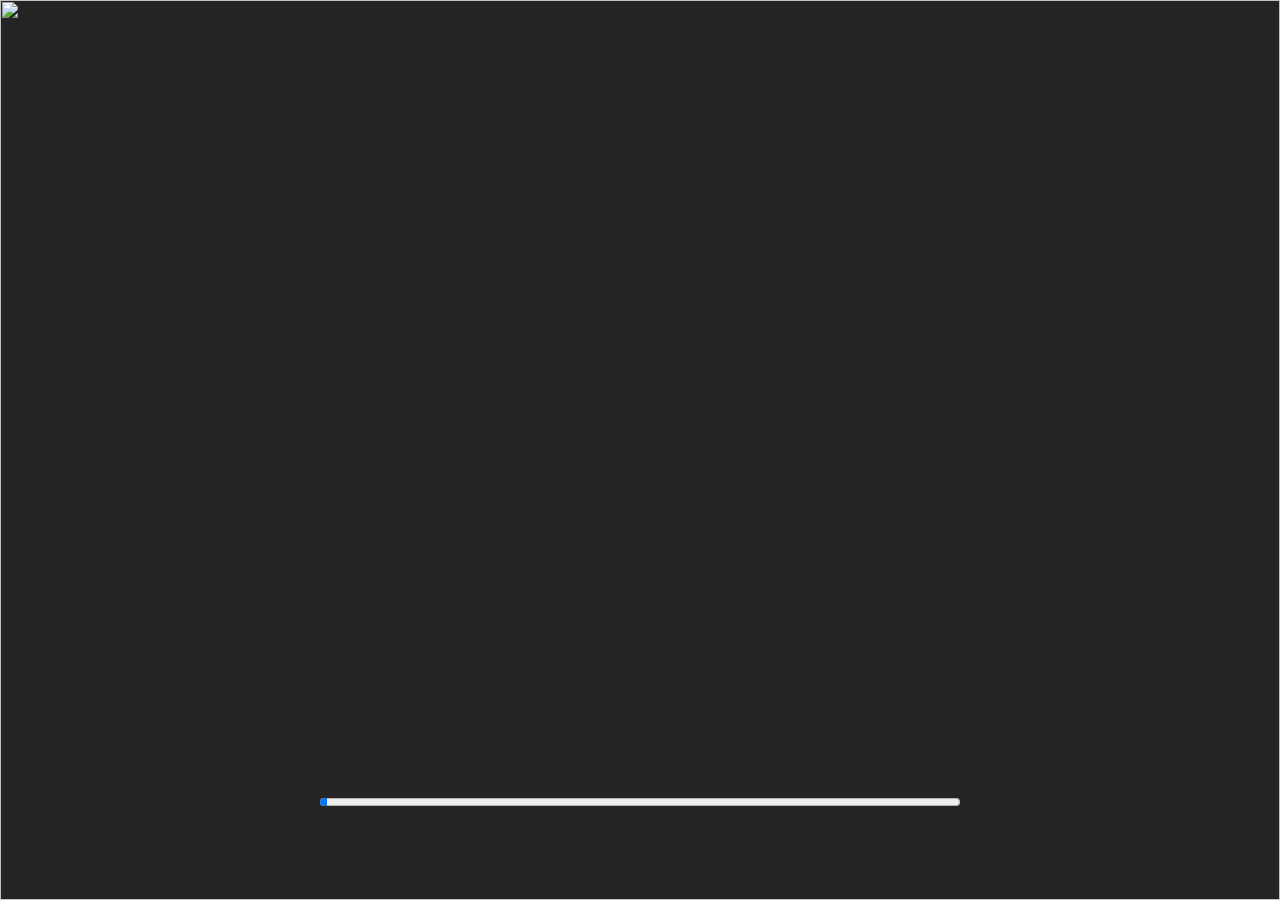
==== index.html @ 5de13d66 "пвп вав" ====
<!DOCTYPE html>
<html lang="en">
	<head>
		<meta charset="utf-8">
		<meta name="viewport" content="width=device-width, user-scalable=no, initial-scale=1.0">
		<title>Protoitpe</title>
		<style>
html, body, #canvas {
	margin: 0;
	padding: 0;
	border: 0;
}

body {
	color: white;
	background-color: black;
	overflow: hidden;
	touch-action: none;
}

#canvas {
	display: block;
}

#canvas:focus {
	outline: none;
}

#status, #status-splash, #status-progress {
	position: absolute;
	left: 0;
	right: 0;
}

#status, #status-splash {
	top: 0;
	bottom: 0;
}

#status {
	background-color: #242424;
	display: flex;
	flex-direction: column;
	justify-content: center;
	align-items: center;
	visibility: hidden;
}

#status-splash {
	max-height: 100%;
	max-width: 100%;
	margin: auto;
}

#status-splash.show-image--false {
	display: none;
}

#status-splash.fullsize--true {
	height: 100%;
	width: 100%;
	object-fit: contain;
}

#status-splash.use-filter--false {
	image-rendering: pixelated;
}

#status-progress, #status-notice {
	display: none;
}

#status-progress {
	bottom: 10%;
	width: 50%;
	margin: 0 auto;
}

#status-notice {
	background-color: #5b3943;
	border-radius: 0.5rem;
	border: 1px solid #9b3943;
	color: #e0e0e0;
	font-family: 'Noto Sans', 'Droid Sans', Arial, sans-serif;
	line-height: 1.3;
	margin: 0 2rem;
	overflow: hidden;
	padding: 1rem;
	text-align: center;
	z-index: 1;
}
		</style>
		<link id="-gd-engine-icon" rel="icon" type="image/png" href="index.icon.png" />
<link rel="apple-touch-icon" href="index.apple-touch-icon.png"/>

	</head>
	<body>
		<canvas id="canvas">
			Your browser does not support the canvas tag.
		</canvas>

		<noscript>
			Your browser does not support JavaScript.
		</noscript>

		<div id="status">
			<img id="status-splash" class="show-image--true fullsize--true use-filter--true" src="index.png" alt="">
			<progress id="status-progress"></progress>
			<div id="status-notice"></div>
		</div>

		<script src="index.js"></script>
		<script>
const GODOT_CONFIG = {"args":[],"canvasResizePolicy":2,"emscriptenPoolSize":8,"ensureCrossOriginIsolationHeaders":false,"executable":"index","experimentalVK":false,"fileSizes":{"index.pck":442244,"index.wasm":37896978},"focusCanvas":true,"gdextensionLibs":[],"godotPoolSize":4};
const GODOT_THREADS_ENABLED = false;
const engine = new Engine(GODOT_CONFIG);

(function () {
	const statusOverlay = document.getElementById('status');
	const statusProgress = document.getElementById('status-progress');
	const statusNotice = document.getElementById('status-notice');

	let initializing = true;
	let statusMode = '';

	function setStatusMode(mode) {
		if (statusMode === mode || !initializing) {
			return;
		}
		if (mode === 'hidden') {
			statusOverlay.remove();
			initializing = false;
			return;
		}
		statusOverlay.style.visibility = 'visible';
		statusProgress.style.display = mode === 'progress' ? 'block' : 'none';
		statusNotice.style.display = mode === 'notice' ? 'block' : 'none';
		statusMode = mode;
	}

	function setStatusNotice(text) {
		while (statusNotice.lastChild) {
			statusNotice.removeChild(statusNotice.lastChild);
		}
		const lines = text.split('\n');
		lines.forEach((line) => {
			statusNotice.appendChild(document.createTextNode(line));
			statusNotice.appendChild(document.createElement('br'));
		});
	}

	function displayFailureNotice(err) {
		console.error(err);
		if (err instanceof Error) {
			setStatusNotice(err.message);
		} else if (typeof err === 'string') {
			setStatusNotice(err);
		} else {
			setStatusNotice('An unknown error occurred.');
		}
		setStatusMode('notice');
		initializing = false;
	}

	const missing = Engine.getMissingFeatures({
		threads: GODOT_THREADS_ENABLED,
	});

	if (missing.length !== 0) {
		if (GODOT_CONFIG['serviceWorker'] && GODOT_CONFIG['ensureCrossOriginIsolationHeaders'] && 'serviceWorker' in navigator) {
			let serviceWorkerRegistrationPromise;
			try {
				serviceWorkerRegistrationPromise = navigator.serviceWorker.getRegistration();
			} catch (err) {
				serviceWorkerRegistrationPromise = Promise.reject(new Error('Service worker registration failed.'));
			}
			// There's a chance that installing the service worker would fix the issue
			Promise.race([
				serviceWorkerRegistrationPromise.then((registration) => {
					if (registration != null) {
						return Promise.reject(new Error('Service worker already exists.'));
					}
					return registration;
				}).then(() => engine.installServiceWorker()),
				// For some reason, `getRegistration()` can stall
				new Promise((resolve) => {
					setTimeout(() => resolve(), 2000);
				}),
			]).then(() => {
				// Reload if there was no error.
				window.location.reload();
			}).catch((err) => {
				console.error('Error while registering service worker:', err);
			});
		} else {
			// Display the message as usual
			const missingMsg = 'Error\nThe following features required to run Godot projects on the Web are missing:\n';
			displayFailureNotice(missingMsg + missing.join('\n'));
		}
	} else {
		setStatusMode('progress');
		engine.startGame({
			'onProgress': function (current, total) {
				if (current > 0 && total > 0) {
					statusProgress.value = current;
					statusProgress.max = total;
				} else {
					statusProgress.removeAttribute('value');
					statusProgress.removeAttribute('max');
				}
			},
		}).then(() => {
			setStatusMode('hidden');
		}, displayFailureNotice);
	}
}());
		</script>
	</body>
</html>
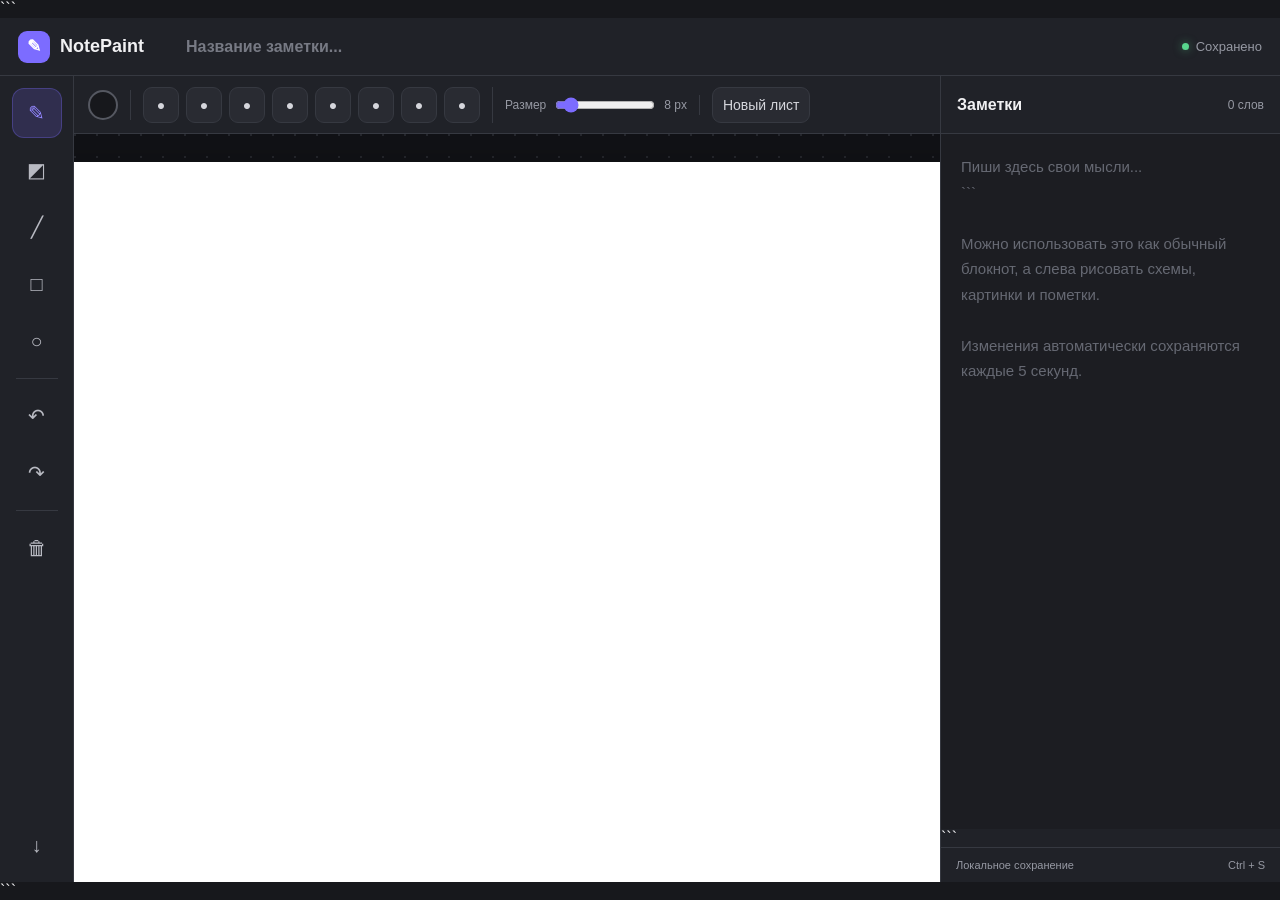
==== commit 6ffa2d5a: "Host?" ====
--- a/index.html
+++ b/index.html
@@ -1,220 +1,2548 @@
 <!DOCTYPE html>
-<html lang="en">
-	<head>
-		<meta charset="utf-8">
-		<meta name="viewport" content="width=device-width, user-scalable=no, initial-scale=1.0">
-		<title>Protoitpe</title>
-		<style>
-html, body, #canvas {
-	margin: 0;
-	padding: 0;
-	border: 0;
+
+<html lang="ru">
+<head>
+<meta charset="UTF-8">
+<meta name="viewport" content="width=device-width, initial-scale=1.0">
+
+<title>NotePaint</title>
+
+<style>
+
+* {
+    box-sizing: border-box;
+}
+
+:root {
+    --bg: #17181c;
+    --panel: #202228;
+    --panel2: #292b32;
+    --border: #363941;
+
+    --text: #f1f1f3;
+    --muted: #9699a3;
+
+    --accent: #7c6cff;
+    --accent2: #9387ff;
 }
 
 body {
-	color: white;
-	background-color: black;
-	overflow: hidden;
-	touch-action: none;
-}
-
-#canvas {
-	display: block;
-}
-
-#canvas:focus {
-	outline: none;
-}
-
-#status, #status-splash, #status-progress {
-	position: absolute;
-	left: 0;
-	right: 0;
-}
-
-#status, #status-splash {
-	top: 0;
-	bottom: 0;
-}
-
-#status {
-	background-color: #242424;
-	display: flex;
-	flex-direction: column;
-	justify-content: center;
-	align-items: center;
-	visibility: hidden;
-}
-
-#status-splash {
-	max-height: 100%;
-	max-width: 100%;
-	margin: auto;
-}
-
-#status-splash.show-image--false {
-	display: none;
-}
-
-#status-splash.fullsize--true {
-	height: 100%;
-	width: 100%;
-	object-fit: contain;
-}
-
-#status-splash.use-filter--false {
-	image-rendering: pixelated;
-}
-
-#status-progress, #status-notice {
-	display: none;
-}
-
-#status-progress {
-	bottom: 10%;
-	width: 50%;
-	margin: 0 auto;
-}
-
-#status-notice {
-	background-color: #5b3943;
-	border-radius: 0.5rem;
-	border: 1px solid #9b3943;
-	color: #e0e0e0;
-	font-family: 'Noto Sans', 'Droid Sans', Arial, sans-serif;
-	line-height: 1.3;
-	margin: 0 2rem;
-	overflow: hidden;
-	padding: 1rem;
-	text-align: center;
-	z-index: 1;
-}
-		</style>
-		<link id="-gd-engine-icon" rel="icon" type="image/png" href="index.icon.png" />
-<link rel="apple-touch-icon" href="index.apple-touch-icon.png"/>
-
-	</head>
-	<body>
-		<canvas id="canvas">
-			Your browser does not support the canvas tag.
-		</canvas>
-
-		<noscript>
-			Your browser does not support JavaScript.
-		</noscript>
-
-		<div id="status">
-			<img id="status-splash" class="show-image--true fullsize--true use-filter--true" src="index.png" alt="">
-			<progress id="status-progress"></progress>
-			<div id="status-notice"></div>
-		</div>
-
-		<script src="index.js"></script>
-		<script>
-const GODOT_CONFIG = {"args":[],"canvasResizePolicy":2,"emscriptenPoolSize":8,"ensureCrossOriginIsolationHeaders":false,"executable":"index","experimentalVK":false,"fileSizes":{"index.pck":442244,"index.wasm":37896978},"focusCanvas":true,"gdextensionLibs":[],"godotPoolSize":4};
-const GODOT_THREADS_ENABLED = false;
-const engine = new Engine(GODOT_CONFIG);
-
-(function () {
-	const statusOverlay = document.getElementById('status');
-	const statusProgress = document.getElementById('status-progress');
-	const statusNotice = document.getElementById('status-notice');
-
-	let initializing = true;
-	let statusMode = '';
-
-	function setStatusMode(mode) {
-		if (statusMode === mode || !initializing) {
-			return;
-		}
-		if (mode === 'hidden') {
-			statusOverlay.remove();
-			initializing = false;
-			return;
-		}
-		statusOverlay.style.visibility = 'visible';
-		statusProgress.style.display = mode === 'progress' ? 'block' : 'none';
-		statusNotice.style.display = mode === 'notice' ? 'block' : 'none';
-		statusMode = mode;
-	}
-
-	function setStatusNotice(text) {
-		while (statusNotice.lastChild) {
-			statusNotice.removeChild(statusNotice.lastChild);
-		}
-		const lines = text.split('\n');
-		lines.forEach((line) => {
-			statusNotice.appendChild(document.createTextNode(line));
-			statusNotice.appendChild(document.createElement('br'));
-		});
-	}
-
-	function displayFailureNotice(err) {
-		console.error(err);
-		if (err instanceof Error) {
-			setStatusNotice(err.message);
-		} else if (typeof err === 'string') {
-			setStatusNotice(err);
-		} else {
-			setStatusNotice('An unknown error occurred.');
-		}
-		setStatusMode('notice');
-		initializing = false;
-	}
-
-	const missing = Engine.getMissingFeatures({
-		threads: GODOT_THREADS_ENABLED,
-	});
-
-	if (missing.length !== 0) {
-		if (GODOT_CONFIG['serviceWorker'] && GODOT_CONFIG['ensureCrossOriginIsolationHeaders'] && 'serviceWorker' in navigator) {
-			let serviceWorkerRegistrationPromise;
-			try {
-				serviceWorkerRegistrationPromise = navigator.serviceWorker.getRegistration();
-			} catch (err) {
-				serviceWorkerRegistrationPromise = Promise.reject(new Error('Service worker registration failed.'));
-			}
-			// There's a chance that installing the service worker would fix the issue
-			Promise.race([
-				serviceWorkerRegistrationPromise.then((registration) => {
-					if (registration != null) {
-						return Promise.reject(new Error('Service worker already exists.'));
-					}
-					return registration;
-				}).then(() => engine.installServiceWorker()),
-				// For some reason, `getRegistration()` can stall
-				new Promise((resolve) => {
-					setTimeout(() => resolve(), 2000);
-				}),
-			]).then(() => {
-				// Reload if there was no error.
-				window.location.reload();
-			}).catch((err) => {
-				console.error('Error while registering service worker:', err);
-			});
-		} else {
-			// Display the message as usual
-			const missingMsg = 'Error\nThe following features required to run Godot projects on the Web are missing:\n';
-			displayFailureNotice(missingMsg + missing.join('\n'));
-		}
-	} else {
-		setStatusMode('progress');
-		engine.startGame({
-			'onProgress': function (current, total) {
-				if (current > 0 && total > 0) {
-					statusProgress.value = current;
-					statusProgress.max = total;
-				} else {
-					statusProgress.removeAttribute('value');
-					statusProgress.removeAttribute('max');
-				}
-			},
-		}).then(() => {
-			setStatusMode('hidden');
-		}, displayFailureNotice);
-	}
-}());
-		</script>
-	</body>
+    margin: 0;
+    height: 100vh;
+    overflow: hidden;
+
+    font-family:
+        Inter,
+        Arial,
+        sans-serif;
+
+    background: var(--bg);
+    color: var(--text);
+}
+
+button,
+input,
+textarea {
+    font-family: inherit;
+}
+
+.app {
+    height: 100vh;
+
+    display: flex;
+    flex-direction: column;
+}
+
+
+/* =========================================================
+   HEADER
+========================================================= */
+
+.header {
+    height: 58px;
+
+    display: flex;
+    align-items: center;
+
+    padding: 0 18px;
+    gap: 16px;
+
+    background: var(--panel);
+
+    border-bottom:
+        1px solid var(--border);
+
+    flex-shrink: 0;
+}
+
+.logo {
+    display: flex;
+    align-items: center;
+
+    gap: 10px;
+
+    font-size: 18px;
+    font-weight: 700;
+
+    min-width: 150px;
+}
+
+.logo-icon {
+    width: 32px;
+    height: 32px;
+
+    display: grid;
+    place-items: center;
+
+    border-radius: 9px;
+
+    background: var(--accent);
+
+    color: white;
+
+    font-size: 17px;
+}
+
+.title-input {
+    flex: 1;
+
+    max-width: 500px;
+
+    background: transparent;
+
+    border: none;
+    outline: none;
+
+    color: var(--text);
+
+    font-size: 16px;
+    font-weight: 600;
+}
+
+.title-input::placeholder {
+    color: #777a84;
+}
+
+.save-status {
+    margin-left: auto;
+
+    color: var(--muted);
+
+    font-size: 13px;
+
+    display: flex;
+    align-items: center;
+
+    gap: 7px;
+
+    white-space: nowrap;
+}
+
+.status-dot {
+    width: 7px;
+    height: 7px;
+
+    border-radius: 50%;
+
+    background: #58d68d;
+
+    box-shadow:
+        0 0 8px rgba(88,214,141,.5);
+}
+
+
+/* =========================================================
+   MAIN
+========================================================= */
+
+.main {
+    flex: 1;
+
+    display: flex;
+
+    min-height: 0;
+}
+
+
+/* =========================================================
+   LEFT TOOLBAR
+========================================================= */
+
+.toolbar {
+    width: 74px;
+
+    background: var(--panel);
+
+    border-right:
+        1px solid var(--border);
+
+    display: flex;
+    flex-direction: column;
+    align-items: center;
+
+    padding: 12px 9px;
+
+    gap: 7px;
+
+    flex-shrink: 0;
+}
+
+.tool {
+    width: 50px;
+    height: 50px;
+
+    border:
+        1px solid transparent;
+
+    background: transparent;
+
+    color: #b8bac2;
+
+    border-radius: 12px;
+
+    cursor: pointer;
+
+    font-size: 20px;
+
+    transition: .15s;
+
+    display: flex;
+    align-items: center;
+    justify-content: center;
+}
+
+.tool:hover {
+    background: var(--panel2);
+
+    color: white;
+}
+
+.tool.active {
+    background:
+        rgba(124,108,255,.18);
+
+    color: var(--accent2);
+
+    border-color:
+        rgba(124,108,255,.3);
+}
+
+.separator {
+    width: 42px;
+    height: 1px;
+
+    background: var(--border);
+
+    margin: 5px 0;
+}
+
+.tool-bottom {
+    margin-top: auto;
+}
+
+
+/* =========================================================
+   WORKSPACE
+========================================================= */
+
+.workspace {
+    flex: 1;
+
+    min-width: 0;
+
+    display: flex;
+    flex-direction: column;
+
+    background: #111216;
+}
+
+.paint-toolbar {
+    height: 58px;
+
+    background: var(--panel);
+
+    border-bottom:
+        1px solid var(--border);
+
+    display: flex;
+    align-items: center;
+
+    padding: 0 14px;
+
+    gap: 12px;
+
+    flex-shrink: 0;
+}
+
+.group {
+    display: flex;
+    align-items: center;
+
+    gap: 7px;
+
+    padding-right: 12px;
+
+    border-right:
+        1px solid var(--border);
+}
+
+.group:last-child {
+    border: none;
+}
+
+.mini-btn {
+    height: 36px;
+
+    min-width: 36px;
+
+    padding: 0 10px;
+
+    border:
+        1px solid var(--border);
+
+    border-radius: 9px;
+
+    background: var(--panel2);
+
+    color: #d5d6dc;
+
+    cursor: pointer;
+
+    font-size: 14px;
+}
+
+.mini-btn:hover {
+    background: #333640;
+}
+
+.color {
+    width: 30px;
+    height: 30px;
+
+    border-radius: 50%;
+
+    border:
+        2px solid #555861;
+
+    cursor: pointer;
+
+    overflow: hidden;
+}
+
+.color input {
+    opacity: 0;
+
+    width: 100%;
+    height: 100%;
+
+    cursor: pointer;
+}
+
+.size-label {
+    color: var(--muted);
+
+    font-size: 12px;
+
+    white-space: nowrap;
+}
+
+#size {
+    width: 100px;
+
+    accent-color:
+        var(--accent);
+}
+
+.canvas-area {
+    flex: 1;
+
+    min-height: 0;
+
+    position: relative;
+
+    overflow: auto;
+
+    padding: 28px;
+
+    display: flex;
+
+    justify-content: center;
+
+    align-items: flex-start;
+
+    background:
+        radial-gradient(
+            circle at 1px 1px,
+            #25272d 1px,
+            transparent 1px
+        );
+
+    background-size: 22px 22px;
+}
+
+.canvas-wrapper {
+    position: relative;
+
+    background: white;
+
+    box-shadow:
+        0 12px 45px rgba(0,0,0,.35);
+
+    border-radius: 3px;
+
+    overflow: hidden;
+
+    flex-shrink: 0;
+}
+
+canvas {
+    display: block;
+
+    background: white;
+
+    cursor: crosshair;
+}
+
+
+/* =========================================================
+   NOTES
+========================================================= */
+
+.notes {
+    width: 340px;
+
+    background: var(--panel);
+
+    border-left:
+        1px solid var(--border);
+
+    display: flex;
+
+    flex-direction: column;
+
+    flex-shrink: 0;
+}
+
+.notes-header {
+    height: 58px;
+
+    display: flex;
+    align-items: center;
+
+    padding: 0 16px;
+
+    border-bottom:
+        1px solid var(--border);
+
+    font-weight: 700;
+}
+
+.notes-header span {
+    color: var(--muted);
+
+    font-size: 12px;
+
+    margin-left: auto;
+
+    font-weight: 400;
+}
+
+textarea {
+    flex: 1;
+
+    width: 100%;
+
+    resize: none;
+
+    border: none;
+
+    outline: none;
+
+    background: #1c1d22;
+
+    color: #e8e8eb;
+
+    padding: 20px;
+
+    font-size: 15px;
+
+    line-height: 1.7;
+}
+
+textarea::placeholder {
+    color: #666973;
+}
+
+.notes-footer {
+    padding: 11px 15px;
+
+    border-top:
+        1px solid var(--border);
+
+    color: var(--muted);
+
+    font-size: 11px;
+
+    display: flex;
+
+    justify-content: space-between;
+}
+
+
+/* =========================================================
+   MODAL
+========================================================= */
+
+.modal {
+    position: fixed;
+
+    inset: 0;
+
+    background:
+        rgba(0,0,0,.65);
+
+    display: none;
+
+    align-items: center;
+    justify-content: center;
+
+    z-index: 10000;
+}
+
+.modal.show {
+    display: flex;
+}
+
+.modal-box {
+    width: 420px;
+
+    background: var(--panel);
+
+    border:
+        1px solid var(--border);
+
+    border-radius: 16px;
+
+    padding: 22px;
+
+    box-shadow:
+        0 20px 70px rgba(0,0,0,.5);
+}
+
+.modal-box h2 {
+    margin: 0 0 15px;
+
+    font-size: 18px;
+}
+
+.modal-box p {
+    color: var(--muted);
+
+    font-size: 13px;
+
+    line-height: 1.5;
+}
+
+.modal-actions {
+    display: flex;
+
+    justify-content: flex-end;
+
+    gap: 8px;
+
+    margin-top: 20px;
+}
+
+
+/* =========================================================
+   PLUGIN CONTAINER
+========================================================= */
+
+#plugin-container {
+    position: fixed;
+
+    inset: 0;
+
+    pointer-events: none;
+
+    z-index: 9000;
+}
+
+#plugin-container > * {
+    pointer-events: auto;
+}
+
+
+@media (max-width: 900px) {
+
+    .notes {
+        width: 280px;
+    }
+
+}
+
+@media (max-width: 700px) {
+
+    .notes {
+        display: none;
+    }
+
+    .logo {
+        min-width: auto;
+    }
+
+    .logo span {
+        display: none;
+    }
+
+}
+
+</style>
+
+</head>
+
+<body>
+
+<div class="app">
+
+```
+<!-- =====================================================
+     HEADER
+====================================================== -->
+
+<header class="header">
+
+    <div class="logo">
+
+        <div class="logo-icon">
+            ✎
+        </div>
+
+        <span>
+            NotePaint
+        </span>
+
+    </div>
+
+
+    <input
+        id="title"
+        class="title-input"
+        placeholder="Название заметки..."
+        autocomplete="off"
+    >
+
+
+    <div class="save-status">
+
+        <div class="status-dot"></div>
+
+        <span id="saveStatus">
+            Сохранено
+        </span>
+
+    </div>
+
+</header>
+
+
+
+<main class="main">
+
+
+    <!-- =================================================
+         LEFT TOOLBAR
+    ================================================== -->
+
+    <aside class="toolbar">
+
+
+        <button
+            class="tool active"
+            data-tool="brush"
+            title="Кисть"
+        >
+            ✎
+        </button>
+
+
+        <button
+            class="tool"
+            data-tool="eraser"
+            title="Ластик"
+        >
+            ◩
+        </button>
+
+
+        <button
+            class="tool"
+            data-tool="line"
+            title="Линия"
+        >
+            ╱
+        </button>
+
+
+        <button
+            class="tool"
+            data-tool="rectangle"
+            title="Прямоугольник"
+        >
+            □
+        </button>
+
+
+        <button
+            class="tool"
+            data-tool="circle"
+            title="Круг"
+        >
+            ○
+        </button>
+
+
+        <div class="separator"></div>
+
+
+        <button
+            class="tool"
+            id="undo"
+            title="Отменить"
+        >
+            ↶
+        </button>
+
+
+        <button
+            class="tool"
+            id="redo"
+            title="Повторить"
+        >
+            ↷
+        </button>
+
+
+        <div class="separator"></div>
+
+
+        <button
+            class="tool"
+            id="clear"
+            title="Очистить холст"
+        >
+            🗑
+        </button>
+
+
+        <div class="tool-bottom">
+
+            <button
+                class="tool"
+                id="download"
+                title="Скачать рисунок"
+            >
+                ↓
+            </button>
+
+        </div>
+
+
+    </aside>
+
+
+
+    <!-- =================================================
+         WORKSPACE
+    ================================================== -->
+
+    <section class="workspace">
+
+
+        <div class="paint-toolbar">
+
+
+            <div class="group">
+
+                <div
+                    class="color"
+                    id="colorPreview"
+                >
+
+                    <input
+                        type="color"
+                        id="color"
+                        value="#17181c"
+                    >
+
+                </div>
+
+            </div>
+
+
+            <div class="group">
+
+
+                <button
+                    class="mini-btn preset"
+                    data-color="#17181c"
+                >
+                    ●
+                </button>
+
+
+                <button
+                    class="mini-btn preset"
+                    data-color="#ffffff"
+                >
+                    ●
+                </button>
+
+
+                <button
+                    class="mini-btn preset"
+                    data-color="#ff3b30"
+                >
+                    ●
+                </button>
+
+
+                <button
+                    class="mini-btn preset"
+                    data-color="#ff9500"
+                >
+                    ●
+                </button>
+
+
+                <button
+                    class="mini-btn preset"
+                    data-color="#ffcc00"
+                >
+                    ●
+                </button>
+
+
+                <button
+                    class="mini-btn preset"
+                    data-color="#34c759"
+                >
+                    ●
+                </button>
+
+
+                <button
+                    class="mini-btn preset"
+                    data-color="#007aff"
+                >
+                    ●
+                </button>
+
+
+                <button
+                    class="mini-btn preset"
+                    data-color="#af52de"
+                >
+                    ●
+                </button>
+
+
+            </div>
+
+
+            <div class="group">
+
+
+                <span class="size-label">
+                    Размер
+                </span>
+
+
+                <input
+                    type="range"
+                    id="size"
+                    min="1"
+                    max="80"
+                    value="8"
+                >
+
+
+                <span
+                    id="sizeValue"
+                    class="size-label"
+                >
+                    8 px
+                </span>
+
+
+            </div>
+
+
+            <div class="group">
+
+                <button
+                    class="mini-btn"
+                    id="newCanvas"
+                >
+                    Новый лист
+                </button>
+
+            </div>
+
+
+        </div>
+
+
+
+        <div class="canvas-area">
+
+            <div class="canvas-wrapper">
+
+                <canvas
+                    id="canvas"
+                    width="1200"
+                    height="750"
+                ></canvas>
+
+            </div>
+
+        </div>
+
+
+    </section>
+
+
+
+    <!-- =================================================
+         NOTES
+    ================================================== -->
+
+    <aside class="notes">
+
+
+        <div class="notes-header">
+
+            Заметки
+
+            <span id="wordCount">
+                0 слов
+            </span>
+
+        </div>
+
+
+        <textarea
+            id="notes"
+            placeholder="Пиши здесь свои мысли...
+```
+
+Можно использовать это как обычный блокнот, а слева рисовать схемы, картинки и пометки.
+
+Изменения автоматически сохраняются каждые 5 секунд."
+></textarea>
+
+```
+        <div class="notes-footer">
+
+            <span>
+                Локальное сохранение
+            </span>
+
+            <span>
+                Ctrl + S
+            </span>
+
+        </div>
+
+
+    </aside>
+
+
+</main>
+```
+
+</div>
+
+<!-- =========================================================
+     CLEAR MODAL
+========================================================== -->
+
+<div
+    class="modal"
+    id="confirmModal"
+>
+
+```
+<div class="modal-box">
+
+    <h2>
+        Очистить холст?
+    </h2>
+
+
+    <p>
+        Все рисунки на текущем холсте будут удалены.
+        Это действие можно отменить через Ctrl + Z.
+    </p>
+
+
+    <div class="modal-actions">
+
+        <button
+            class="mini-btn"
+            id="cancelClear"
+        >
+            Отмена
+        </button>
+
+
+        <button
+            class="mini-btn"
+            id="confirmClear"
+        >
+            Очистить
+        </button>
+
+    </div>
+
+</div>
+```
+
+</div>
+
+<!-- =========================================================
+     PLUGIN CONTAINER
+========================================================== -->
+
+<div id="plugin-container"></div>
+
+<script>
+
+/* ============================================================
+   NOTEPAINT CORE
+============================================================ */
+
+
+const canvas =
+    document.getElementById("canvas");
+
+const ctx =
+    canvas.getContext("2d");
+
+
+const notes =
+    document.getElementById("notes");
+
+const title =
+    document.getElementById("title");
+
+
+const colorInput =
+    document.getElementById("color");
+
+const colorPreview =
+    document.getElementById("colorPreview");
+
+
+const sizeInput =
+    document.getElementById("size");
+
+const sizeValue =
+    document.getElementById("sizeValue");
+
+
+const saveStatus =
+    document.getElementById("saveStatus");
+
+const wordCount =
+    document.getElementById("wordCount");
+
+
+let tool = "brush";
+
+let drawing = false;
+
+let startX = 0;
+let startY = 0;
+
+
+let undoStack = [];
+let redoStack = [];
+
+
+/* ============================================================
+   EVENTS
+============================================================ */
+
+
+const EventBus = {
+
+    events: {},
+
+
+    on(name, callback) {
+
+        if (!this.events[name]) {
+            this.events[name] = [];
+        }
+
+        this.events[name].push(callback);
+
+    },
+
+
+    emit(name, data) {
+
+        if (!this.events[name]) {
+            return;
+        }
+
+        for (const callback of this.events[name]) {
+
+            try {
+                callback(data);
+            }
+            catch (error) {
+                console.error(error);
+            }
+
+        }
+
+    }
+
+};
+
+
+/* ============================================================
+   CANVAS
+============================================================ */
+
+
+function setupCanvas() {
+
+    ctx.globalCompositeOperation =
+        "source-over";
+
+    ctx.fillStyle =
+        "#ffffff";
+
+    ctx.fillRect(
+        0,
+        0,
+        canvas.width,
+        canvas.height
+    );
+
+}
+
+
+setupCanvas();
+
+
+function saveCanvasState() {
+
+    undoStack.push(
+        canvas.toDataURL()
+    );
+
+
+    if (undoStack.length > 40) {
+
+        undoStack.shift();
+
+    }
+
+
+    redoStack = [];
+
+}
+
+
+function restoreState(data) {
+
+    const image =
+        new Image();
+
+
+    image.onload = () => {
+
+        ctx.globalCompositeOperation =
+            "source-over";
+
+        ctx.clearRect(
+            0,
+            0,
+            canvas.width,
+            canvas.height
+        );
+
+        ctx.drawImage(
+            image,
+            0,
+            0
+        );
+
+    };
+
+
+    image.src = data;
+
+}
+
+
+/* ============================================================
+   MOUSE POSITION
+============================================================ */
+
+
+function getMousePosition(event) {
+
+    const rect =
+        canvas.getBoundingClientRect();
+
+
+    return {
+
+        x:
+            (event.clientX - rect.left)
+            *
+            (canvas.width / rect.width),
+
+        y:
+            (event.clientY - rect.top)
+            *
+            (canvas.height / rect.height)
+
+    };
+
+}
+
+
+/* ============================================================
+   DRAWING
+============================================================ */
+
+
+canvas.addEventListener(
+    "mousedown",
+    event => {
+
+        saveCanvasState();
+
+        drawing = true;
+
+
+        const position =
+            getMousePosition(event);
+
+
+        startX =
+            position.x;
+
+        startY =
+            position.y;
+
+
+        ctx.beginPath();
+
+        ctx.moveTo(
+            startX,
+            startY
+        );
+
+
+        if (
+            tool === "brush" ||
+            tool === "eraser"
+        ) {
+
+            drawPoint(
+                position.x,
+                position.y
+            );
+
+        }
+
+    }
+);
+
+
+canvas.addEventListener(
+    "mousemove",
+    event => {
+
+        if (!drawing) {
+            return;
+        }
+
+
+        const position =
+            getMousePosition(event);
+
+
+        if (
+            tool === "brush" ||
+            tool === "eraser"
+        ) {
+
+            drawPoint(
+                position.x,
+                position.y
+            );
+
+        }
+
+    }
+);
+
+
+canvas.addEventListener(
+    "mouseup",
+    event => {
+
+        if (!drawing) {
+            return;
+        }
+
+
+        drawing = false;
+
+
+        const position =
+            getMousePosition(event);
+
+
+        if (tool === "line") {
+
+            drawLine(
+                startX,
+                startY,
+                position.x,
+                position.y
+            );
+
+        }
+
+
+        if (tool === "rectangle") {
+
+            drawRectangle(
+                startX,
+                startY,
+                position.x,
+                position.y
+            );
+
+        }
+
+
+        if (tool === "circle") {
+
+            drawCircle(
+                startX,
+                startY,
+                position.x,
+                position.y
+            );
+
+        }
+
+
+        ctx.closePath();
+
+
+        markChanged();
+
+
+        EventBus.emit(
+            "draw",
+            {
+                tool
+            }
+        );
+
+    }
+);
+
+
+canvas.addEventListener(
+    "mouseleave",
+    () => {
+
+        drawing = false;
+
+    }
+);
+
+
+/* ============================================================
+   BRUSH
+============================================================ */
+
+
+function prepareBrush() {
+
+    ctx.lineWidth =
+        Number(sizeInput.value);
+
+
+    ctx.lineCap =
+        "round";
+
+
+    ctx.lineJoin =
+        "round";
+
+
+    if (tool === "eraser") {
+
+        ctx.globalCompositeOperation =
+            "destination-out";
+
+    }
+    else {
+
+        ctx.globalCompositeOperation =
+            "source-over";
+
+
+        ctx.strokeStyle =
+            colorInput.value;
+
+
+        ctx.fillStyle =
+            colorInput.value;
+
+    }
+
+}
+
+
+function drawPoint(x, y) {
+
+    prepareBrush();
+
+
+    ctx.lineTo(
+        x,
+        y
+    );
+
+
+    ctx.stroke();
+
+
+    ctx.beginPath();
+
+    ctx.moveTo(
+        x,
+        y
+    );
+
+}
+
+
+function drawLine(
+    x1,
+    y1,
+    x2,
+    y2
+) {
+
+    prepareBrush();
+
+
+    ctx.beginPath();
+
+    ctx.moveTo(
+        x1,
+        y1
+    );
+
+    ctx.lineTo(
+        x2,
+        y2
+    );
+
+    ctx.stroke();
+
+
+    ctx.beginPath();
+
+}
+
+
+function drawRectangle(
+    x1,
+    y1,
+    x2,
+    y2
+) {
+
+    prepareBrush();
+
+
+    ctx.beginPath();
+
+
+    ctx.rect(
+        x1,
+        y1,
+        x2 - x1,
+        y2 - y1
+    );
+
+
+    ctx.stroke();
+
+
+    ctx.beginPath();
+
+}
+
+
+function drawCircle(
+    x1,
+    y1,
+    x2,
+    y2
+) {
+
+    prepareBrush();
+
+
+    const dx =
+        x2 - x1;
+
+    const dy =
+        y2 - y1;
+
+
+    const radius =
+        Math.sqrt(
+            dx * dx +
+            dy * dy
+        );
+
+
+    ctx.beginPath();
+
+
+    ctx.arc(
+        x1,
+        y1,
+        radius,
+        0,
+        Math.PI * 2
+    );
+
+
+    ctx.stroke();
+
+
+    ctx.beginPath();
+
+}
+
+
+/* ============================================================
+   TOOLS
+============================================================ */
+
+
+function selectTool(toolName) {
+
+    tool =
+        toolName;
+
+
+    document
+        .querySelectorAll(
+            ".tool[data-tool]"
+        )
+        .forEach(
+            button => {
+
+                button.classList.remove(
+                    "active"
+                );
+
+            }
+        );
+
+
+    const button =
+        document.querySelector(
+            `[data-tool="${toolName}"]`
+        );
+
+
+    if (button) {
+
+        button.classList.add(
+            "active"
+        );
+
+    }
+
+
+    canvas.style.cursor =
+        toolName === "eraser"
+            ? "cell"
+            : "crosshair";
+
+
+    EventBus.emit(
+        "toolChanged",
+        toolName
+    );
+
+}
+
+
+document
+    .querySelectorAll(
+        ".tool[data-tool]"
+    )
+    .forEach(
+        button => {
+
+            button.addEventListener(
+                "click",
+                () => {
+
+                    selectTool(
+                        button.dataset.tool
+                    );
+
+                }
+            );
+
+        }
+    );
+
+
+/* ============================================================
+   COLORS
+============================================================ */
+
+
+colorInput.addEventListener(
+    "input",
+    () => {
+
+        colorPreview.style.background =
+            colorInput.value;
+
+
+        if (tool === "eraser") {
+
+            selectTool("brush");
+
+        }
+
+        markChanged();
+
+    }
+);
+
+
+document
+    .querySelectorAll(".preset")
+    .forEach(
+        button => {
+
+            button.addEventListener(
+                "click",
+                () => {
+
+                    colorInput.value =
+                        button.dataset.color;
+
+
+                    colorPreview.style.background =
+                        colorInput.value;
+
+
+                    selectTool("brush");
+
+                    markChanged();
+
+                }
+            );
+
+        }
+    );
+
+
+/* ============================================================
+   SIZE
+============================================================ */
+
+
+sizeInput.addEventListener(
+    "input",
+    () => {
+
+        sizeValue.textContent =
+            sizeInput.value + " px";
+
+
+        EventBus.emit(
+            "brushSizeChanged",
+            Number(sizeInput.value)
+        );
+
+        markChanged();
+
+    }
+);
+
+
+/* ============================================================
+   UNDO
+============================================================ */
+
+
+function undo() {
+
+    if (undoStack.length === 0) {
+        return;
+    }
+
+
+    redoStack.push(
+        canvas.toDataURL()
+    );
+
+
+    const state =
+        undoStack.pop();
+
+
+    restoreState(state);
+
+
+    markChanged();
+
+
+    EventBus.emit(
+        "undo"
+    );
+
+}
+
+
+document
+    .getElementById("undo")
+    .addEventListener(
+        "click",
+        undo
+    );
+
+
+/* ============================================================
+   REDO
+============================================================ */
+
+
+function redo() {
+
+    if (redoStack.length === 0) {
+        return;
+    }
+
+
+    undoStack.push(
+        canvas.toDataURL()
+    );
+
+
+    const state =
+        redoStack.pop();
+
+
+    restoreState(state);
+
+
+    markChanged();
+
+
+    EventBus.emit(
+        "redo"
+    );
+
+}
+
+
+document
+    .getElementById("redo")
+    .addEventListener(
+        "click",
+        redo
+    );
+
+
+/* ============================================================
+   CLEAR
+============================================================ */
+
+
+const modal =
+    document.getElementById(
+        "confirmModal"
+    );
+
+
+document
+    .getElementById("clear")
+    .addEventListener(
+        "click",
+        () => {
+
+            modal.classList.add(
+                "show"
+            );
+
+        }
+    );
+
+
+document
+    .getElementById("cancelClear")
+    .addEventListener(
+        "click",
+        () => {
+
+            modal.classList.remove(
+                "show"
+            );
+
+        }
+    );
+
+
+document
+    .getElementById("confirmClear")
+    .addEventListener(
+        "click",
+        clearCanvas
+    );
+
+
+function clearCanvas() {
+
+    saveCanvasState();
+
+
+    ctx.globalCompositeOperation =
+        "source-over";
+
+
+    ctx.fillStyle =
+        "#ffffff";
+
+
+    ctx.fillRect(
+        0,
+        0,
+        canvas.width,
+        canvas.height
+    );
+
+
+    modal.classList.remove(
+        "show"
+    );
+
+
+    markChanged();
+
+
+    EventBus.emit(
+        "clear"
+    );
+
+}
+
+
+/* ============================================================
+   NEW CANVAS
+============================================================ */
+
+
+document
+    .getElementById("newCanvas")
+    .addEventListener(
+        "click",
+        () => {
+
+            saveCanvasState();
+
+
+            ctx.globalCompositeOperation =
+                "source-over";
+
+
+            ctx.fillStyle =
+                "#ffffff";
+
+
+            ctx.fillRect(
+                0,
+                0,
+                canvas.width,
+                canvas.height
+            );
+
+
+            markChanged();
+
+
+            EventBus.emit(
+                "newCanvas"
+            );
+
+        }
+    );
+
+
+/* ============================================================
+   DOWNLOAD
+============================================================ */
+
+
+function downloadImage() {
+
+    const link =
+        document.createElement("a");
+
+
+    link.download =
+        (
+            title.value.trim() ||
+            "notepaint"
+        ) + ".png";
+
+
+    link.href =
+        canvas.toDataURL(
+            "image/png"
+        );
+
+
+    link.click();
+
+
+    EventBus.emit(
+        "download"
+    );
+
+}
+
+
+document
+    .getElementById("download")
+    .addEventListener(
+        "click",
+        downloadImage
+    );
+
+
+/* ============================================================
+   WORD COUNT
+============================================================ */
+
+
+notes.addEventListener(
+    "input",
+    () => {
+
+        updateWordCount();
+
+        markChanged();
+
+        EventBus.emit(
+            "notesChanged",
+            notes.value
+        );
+
+    }
+);
+
+
+function updateWordCount() {
+
+    const text =
+        notes.value.trim();
+
+
+    const count =
+        text.length === 0
+            ? 0
+            : text.split(/\s+/).length;
+
+
+    wordCount.textContent =
+        count +
+        (
+            count === 1
+                ? " слово"
+                : " слов"
+        );
+
+}
+
+
+title.addEventListener(
+    "input",
+    () => {
+
+        markChanged();
+
+        EventBus.emit(
+            "titleChanged",
+            title.value
+        );
+
+    }
+);
+
+
+/* ============================================================
+   STORAGE
+============================================================ */
+
+
+function markChanged() {
+
+    saveStatus.textContent =
+        "Есть несохранённые изменения";
+
+}
+
+
+function saveAll() {
+
+    const data = {
+
+        title:
+            title.value,
+
+        notes:
+            notes.value,
+
+        canvas:
+            canvas.toDataURL(
+                "image/png"
+            ),
+
+        savedAt:
+            Date.now()
+
+    };
+
+
+    try {
+
+        localStorage.setItem(
+            "notepaint_data",
+            JSON.stringify(data)
+        );
+
+
+        saveStatus.textContent =
+            "Сохранено";
+
+
+        EventBus.emit(
+            "save",
+            data
+        );
+
+    }
+    catch (error) {
+
+        saveStatus.textContent =
+            "Ошибка сохранения";
+
+
+        console.error(
+            "[NotePaint]",
+            error
+        );
+
+    }
+
+}
+
+
+/*
+    АВТОСОХРАНЕНИЕ КАЖДЫЕ 5 СЕКУНД
+*/
+
+setInterval(
+    saveAll,
+    5000
+);
+
+
+/* ============================================================
+   LOAD
+============================================================ */
+
+
+function loadAll() {
+
+    const saved =
+        localStorage.getItem(
+            "notepaint_data"
+        );
+
+
+    if (!saved) {
+        return;
+    }
+
+
+    try {
+
+        const data =
+            JSON.parse(saved);
+
+
+        title.value =
+            data.title || "";
+
+
+        notes.value =
+            data.notes || "";
+
+
+        if (data.canvas) {
+
+            restoreState(
+                data.canvas
+            );
+
+        }
+
+
+        updateWordCount();
+
+
+        saveStatus.textContent =
+            "Восстановлено";
+
+    }
+    catch (error) {
+
+        console.error(
+            "[NotePaint]",
+            error
+        );
+
+    }
+
+}
+
+
+loadAll();
+
+
+/* ============================================================
+   NOTEPAINT API
+============================================================ */
+
+
+window.NotePaint = {
+
+    version: "1.0.0",
+
+
+    canvas: {
+
+        getCanvas() {
+            return canvas;
+        },
+
+        getContext() {
+            return ctx;
+        },
+
+        clear() {
+            clearCanvas();
+        },
+
+        saveState() {
+            saveCanvasState();
+        },
+
+        undo() {
+            undo();
+        },
+
+        redo() {
+            redo();
+        },
+
+        download() {
+            downloadImage();
+        }
+
+    },
+
+
+    notes: {
+
+        get() {
+            return notes.value;
+        },
+
+        set(value) {
+            notes.value = value;
+            updateWordCount();
+            markChanged();
+        }
+
+    },
+
+
+    title: {
+
+        get() {
+            return title.value;
+        },
+
+        set(value) {
+            title.value = value;
+            markChanged();
+        }
+
+    },
+
+
+    tools: {
+
+        getCurrent() {
+            return tool;
+        },
+
+        select(name) {
+            selectTool(name);
+        }
+
+    },
+
+
+    brush: {
+
+        getColor() {
+            return colorInput.value;
+        },
+
+        setColor(color) {
+
+            colorInput.value =
+                color;
+
+            colorPreview.style.background =
+                color;
+
+        },
+
+
+        getSize() {
+            return Number(
+                sizeInput.value
+            );
+        },
+
+        setSize(size) {
+
+            sizeInput.value =
+                size;
+
+            sizeValue.textContent =
+                size + " px";
+
+        }
+
+    },
+
+
+    storage: {
+
+        save() {
+            saveAll();
+        }
+
+    },
+
+
+    events: {
+
+        on(name, callback) {
+            EventBus.on(
+                name,
+                callback
+            );
+        }
+
+    },
+
+
+    ui: {
+
+        getPluginContainer() {
+
+            return document.getElementById(
+                "plugin-container"
+            );
+
+        }
+
+    }
+
+};
+
+
+/* ============================================================
+   PLUGIN MANAGER
+============================================================ */
+
+
+const PluginManager = {
+
+    plugins: [],
+
+
+    async loadAll() {
+
+        try {
+
+            const response =
+                await fetch(
+                    "plugins/plugins.json"
+                );
+
+
+            if (!response.ok) {
+
+                throw new Error(
+                    "plugins.json не найден"
+                );
+
+            }
+
+
+            const list =
+                await response.json();
+
+
+            console.log(
+                "[NotePaint] Плагинов:",
+                list.length
+            );
+
+
+            for (
+                const pluginPath
+                of list
+            ) {
+
+                await this.load(
+                    pluginPath
+                );
+
+            }
+
+        }
+        catch (error) {
+
+            console.warn(
+                "[NotePaint] Plugin Manager:",
+                error.message
+            );
+
+        }
+
+    },
+
+
+    async load(path) {
+
+        try {
+
+            const response =
+                await fetch(
+                    "plugins/" + path
+                );
+
+
+            if (!response.ok) {
+
+                throw new Error(
+                    "Не удалось загрузить " +
+                    path
+                );
+
+            }
+
+
+            const html =
+                await response.text();
+
+
+            const parser =
+                new DOMParser();
+
+
+            const document =
+                parser.parseFromString(
+                    html,
+                    "text/html"
+                );
+
+
+            /*
+             * CSS плагина
+             */
+
+            document
+                .querySelectorAll(
+                    "style"
+                )
+                .forEach(
+                    style => {
+
+                        const newStyle =
+                            document.createElement(
+                                "style"
+                            );
+
+                        newStyle.textContent =
+                            style.textContent;
+
+                        document.head.appendChild(
+                            newStyle
+                        );
+
+                    }
+                );
+
+
+            /*
+             * HTML плагина
+             */
+
+            const container =
+                document.getElementById(
+                    "plugin"
+                );
+
+
+            if (container) {
+
+                document
+                    .getElementById(
+                        "plugin-container"
+                    )
+                    .appendChild(
+                        container
+                    );
+
+            }
+
+
+            /*
+             * JavaScript плагина
+             */
+
+            const scripts =
+                document.querySelectorAll(
+                    "script"
+                );
+
+
+            for (
+                const oldScript
+                of scripts
+            ) {
+
+                const script =
+                    document.createElement(
+                        "script"
+                    );
+
+
+                script.textContent =
+                    oldScript.textContent;
+
+
+                document.body.appendChild(
+                    script
+                );
+
+            }
+
+
+            this.plugins.push(
+                path
+            );
+
+
+            console.log(
+                "[NotePaint] Загружен:",
+                path
+            );
+
+        }
+        catch (error) {
+
+            console.error(
+                "[NotePaint] Ошибка плагина:",
+                path,
+                error
+            );
+
+        }
+
+    }
+
+};
+
+
+PluginManager.loadAll();
+
+
+/* ============================================================
+   GLOBAL KEYBOARD EVENT
+============================================================ */
+
+window.addEventListener(
+    "keydown",
+    event => {
+
+        EventBus.emit(
+            "keydown",
+            event
+        );
+
+    },
+    true
+);
+
+
+/* ============================================================
+   INITIAL
+============================================================ */
+
+colorPreview.style.background =
+    colorInput.value;
+
+
+</script>
+
+</body>
 </html>
-
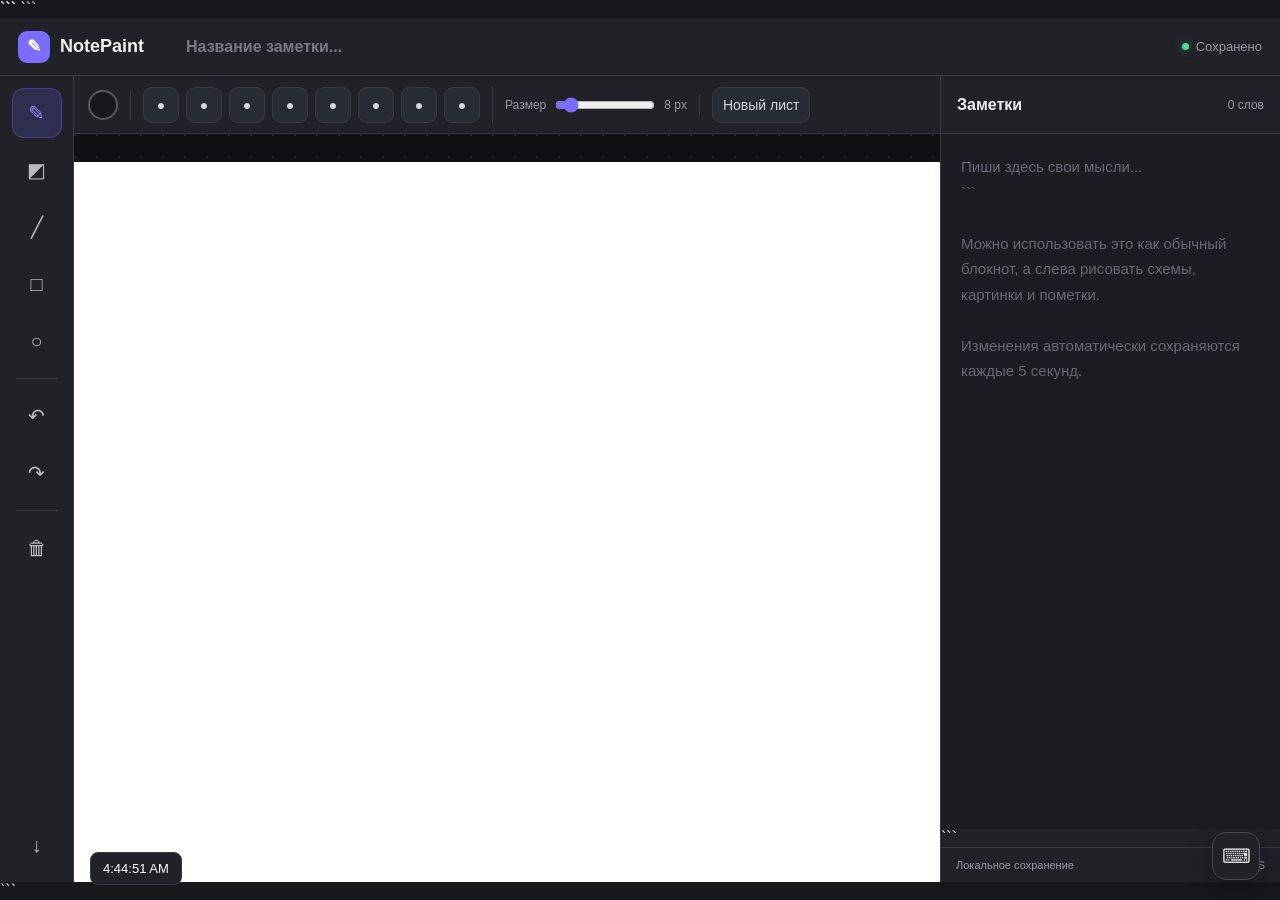
==== commit 57c18efa: "щп" ====
--- a/index.html
+++ b/index.html
@@ -2307,84 +2307,105 @@
 };
 
 
+
 /* ============================================================
    PLUGIN MANAGER
-============================================================ */
-
+   ============================================================ */
 
 const PluginManager = {
 
     plugins: [],
 
-
     async loadAll() {
 
+        console.log("[NotePaint] Запуск Plugin Manager...");
+
         try {
 
-            const response =
-                await fetch(
-                    "plugins/plugins.json"
+            const response = await fetch(
+                "./plugins/plugins.json",
+                {
+                    cache: "no-cache"
+                }
+            );
+
+            if (!response.ok) {
+                throw new Error(
+                    `plugins.json: HTTP ${response.status}`
                 );
+            }
+
+            const list = await response.json();
+
+            if (!Array.isArray(list)) {
+                throw new Error(
+                    "plugins.json должен содержать массив"
+                );
+            }
+
+            console.log(
+                `[NotePaint] Найдено плагинов: ${list.length}`
+            );
+
+            for (const pluginPath of list) {
+
+                await this.load(pluginPath);
+
+            }
+
+            console.log(
+                "[NotePaint] Загрузка плагинов завершена."
+            );
+
+        }
+        catch (error) {
+
+            console.error(
+                "[NotePaint] Plugin Manager:",
+                error
+            );
+
+        }
+
+    },
+
+
+    async load(pluginPath) {
+
+        console.log(
+            "[NotePaint] Загружаю:",
+            pluginPath
+        );
+
+        try {
+
+            /*
+             * Нормализуем путь
+             */
+            const path =
+                pluginPath
+                    .replace(/^\/+/, "")
+                    .replace(/^plugins\//, "");
+
+            const url =
+                `./plugins/${path}`;
+
+
+            /*
+             * Загружаем HTML
+             */
+            const response = await fetch(
+                url,
+                {
+                    cache: "no-cache"
+                }
+            );
 
 
             if (!response.ok) {
 
                 throw new Error(
-                    "plugins.json не найден"
-                );
-
-            }
-
-
-            const list =
-                await response.json();
-
-
-            console.log(
-                "[NotePaint] Плагинов:",
-                list.length
-            );
-
-
-            for (
-                const pluginPath
-                of list
-            ) {
-
-                await this.load(
-                    pluginPath
-                );
-
-            }
-
-        }
-        catch (error) {
-
-            console.warn(
-                "[NotePaint] Plugin Manager:",
-                error.message
-            );
-
-        }
-
-    },
-
-
-    async load(path) {
-
-        try {
-
-            const response =
-                await fetch(
-                    "plugins/" + path
-                );
-
-
-            if (!response.ok) {
-
-                throw new Error(
-                    "Не удалось загрузить " +
-                    path
+                    `HTTP ${response.status}`
                 );
 
             }
@@ -2394,11 +2415,35 @@
                 await response.text();
 
 
+            if (!html.trim()) {
+
+                throw new Error(
+                    "Файл плагина пустой"
+                );
+
+            }
+
+
+            /*
+             * Создаём отдельный контейнер
+             */
+            const wrapper =
+                document.createElement("div");
+
+            wrapper.className =
+                "notepaint-plugin";
+
+            wrapper.dataset.plugin =
+                path;
+
+
+            /*
+             * Парсим HTML
+             */
             const parser =
                 new DOMParser();
 
-
-            const document =
+            const parsed =
                 parser.parseFromString(
                     html,
                     "text/html"
@@ -2406,78 +2451,131 @@
 
 
             /*
-             * CSS плагина
+             * ------------------------------------------------
+             * CSS
+             * ------------------------------------------------
              */
 
-            document
-                .querySelectorAll(
-                    "style"
-                )
-                .forEach(
-                    style => {
-
-                        const newStyle =
-                            document.createElement(
-                                "style"
-                            );
-
-                        newStyle.textContent =
-                            style.textContent;
-
-                        document.head.appendChild(
-                            newStyle
-                        );
-
-                    }
+            parsed
+                .querySelectorAll("style")
+                .forEach(style => {
+
+                    const newStyle =
+                        document.createElement("style");
+
+                    newStyle.textContent =
+                        style.textContent;
+
+                    newStyle.dataset.plugin =
+                        path;
+
+                    document.head.appendChild(
+                        newStyle
+                    );
+
+                });
+
+
+            /*
+             * ------------------------------------------------
+             * HTML
+             * ------------------------------------------------
+             *
+             * Если есть:
+             *
+             * <div id="plugin">
+             *
+             * берём его содержимое.
+             *
+             * Если нет — берём body.
+             */
+
+            const pluginRoot =
+                parsed.querySelector("#plugin")
+                || parsed.body;
+
+
+            if (
+                pluginRoot &&
+                pluginRoot.innerHTML.trim()
+            ) {
+
+                wrapper.innerHTML =
+                    pluginRoot.innerHTML;
+
+            }
+
+
+            /*
+             * Добавляем HTML в контейнер
+             */
+            const pluginContainer =
+                document.getElementById(
+                    "plugin-container"
                 );
 
 
+            if (!pluginContainer) {
+
+                throw new Error(
+                    "#plugin-container не найден"
+                );
+
+            }
+
+
+            pluginContainer.appendChild(
+                wrapper
+            );
+
+
             /*
-             * HTML плагина
+             * ------------------------------------------------
+             * JAVASCRIPT
+             * ------------------------------------------------
              */
 
-            const container =
-                document.getElementById(
-                    "plugin"
-                );
-
-
-            if (container) {
-
-                document
-                    .getElementById(
-                        "plugin-container"
-                    )
-                    .appendChild(
-                        container
-                    );
-
-            }
-
-
-            /*
-             * JavaScript плагина
-             */
-
             const scripts =
-                document.querySelectorAll(
+                parsed.querySelectorAll(
                     "script"
                 );
 
 
-            for (
-                const oldScript
-                of scripts
-            ) {
+            for (const oldScript of scripts) {
 
                 const script =
-                    document.createElement(
-                        "script"
-                    );
-
-
-                script.textContent =
-                    oldScript.textContent;
+                    document.createElement("script");
+
+
+                /*
+                 * Если у script есть src,
+                 * загружаем внешний файл.
+                 */
+
+                if (oldScript.src) {
+
+                    script.src =
+                        new URL(
+                            oldScript.getAttribute("src"),
+                            url
+                        ).href;
+
+                }
+                else {
+
+                    script.textContent =
+                        oldScript.textContent;
+
+                }
+
+
+                /*
+                 * Помечаем, к какому плагину
+                 * относится script.
+                 */
+
+                script.dataset.plugin =
+                    path;
 
 
                 document.body.appendChild(
@@ -2487,22 +2585,25 @@
             }
 
 
-            this.plugins.push(
-                path
+            /*
+             * Сохраняем информацию
+             */
+
+            this.plugins.push({
+                path: path,
+                url: url
+            });
+
+
+            console.log(
+                `[NotePaint] ✓ Плагин загружен: ${path}`
             );
 
-
-            console.log(
-                "[NotePaint] Загружен:",
-                path
-            );
-
         }
         catch (error) {
 
             console.error(
-                "[NotePaint] Ошибка плагина:",
-                path,
+                `[NotePaint] ✗ Ошибка плагина: ${pluginPath}`,
                 error
             );
 
@@ -2511,6 +2612,8 @@
     }
 
 };
+
+
 
 
 PluginManager.loadAll();
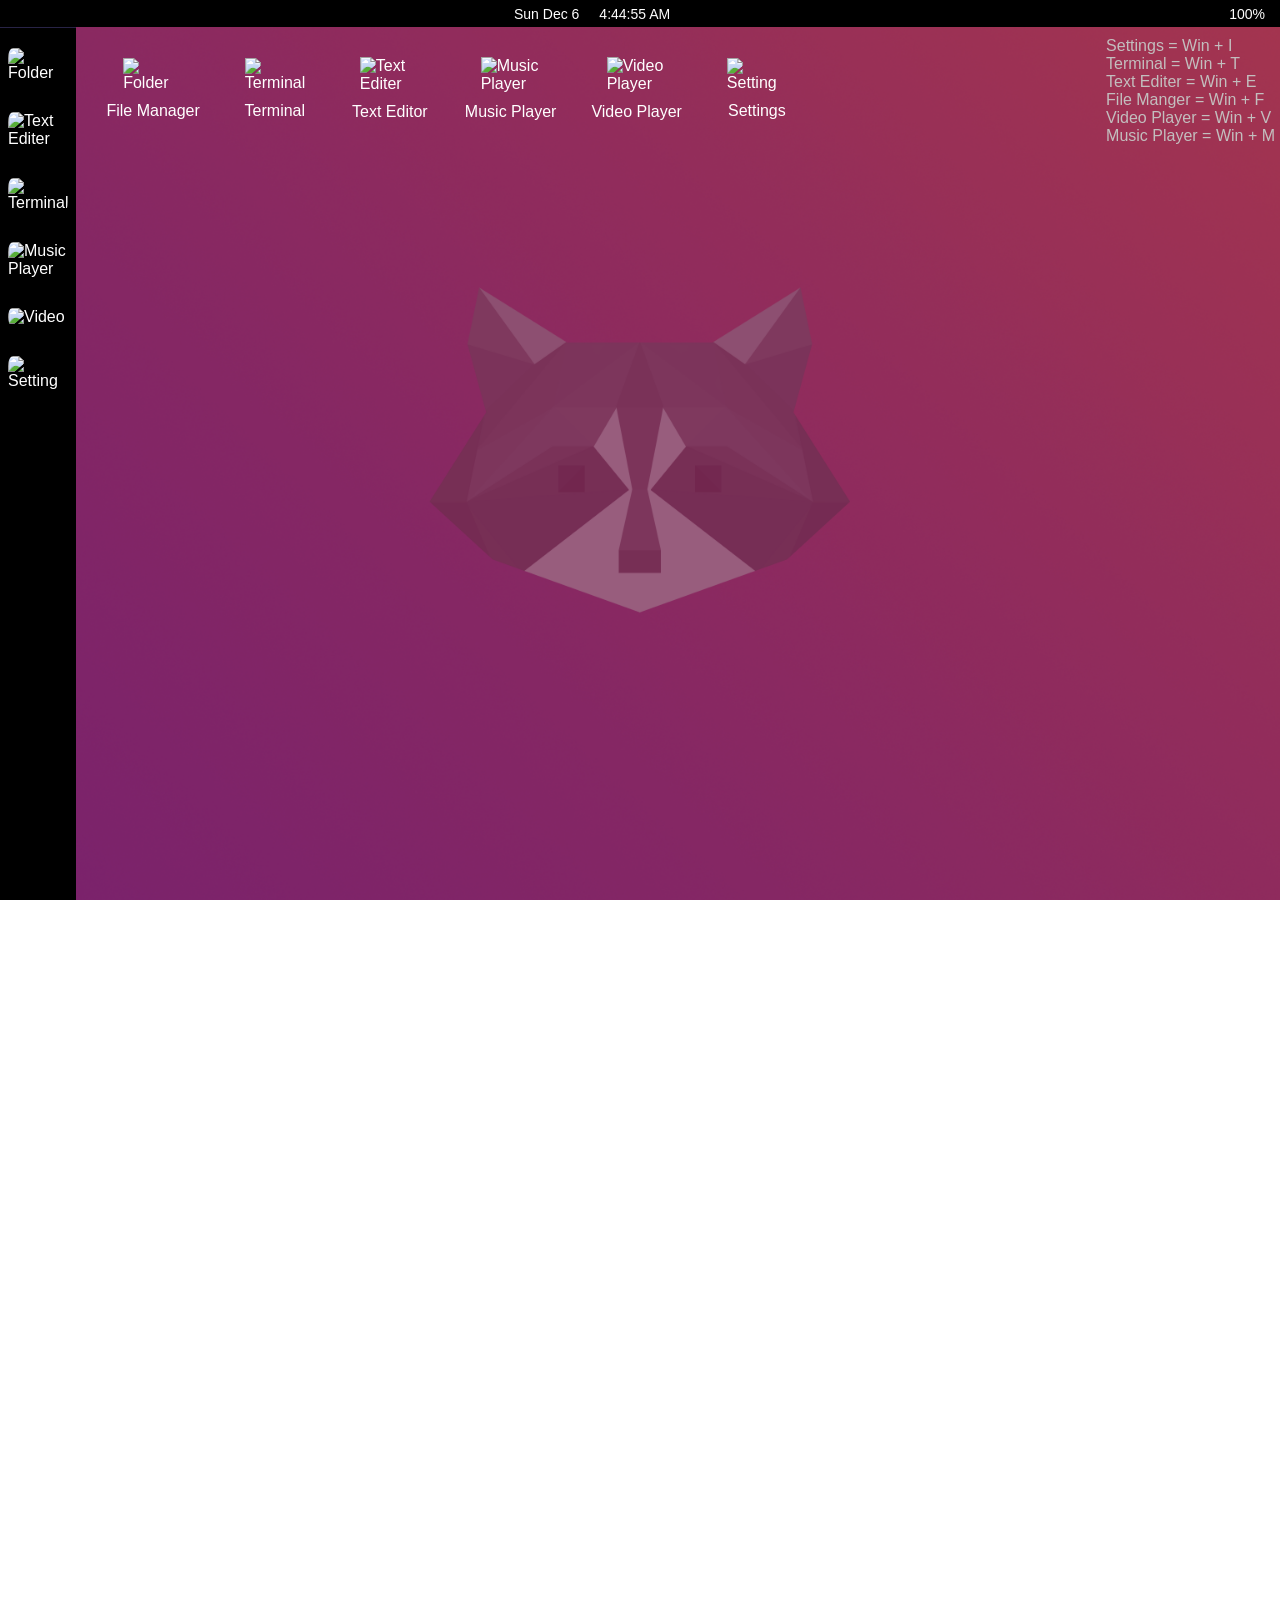
==== commit 710e36b6: "пп пп" ====
--- a/index.html
+++ b/index.html
@@ -1,2651 +1,458 @@
 <!DOCTYPE html>
-
-<html lang="ru">
-<head>
-<meta charset="UTF-8">
-<meta name="viewport" content="width=device-width, initial-scale=1.0">
-
-<title>NotePaint</title>
-
-<style>
-
-* {
-    box-sizing: border-box;
-}
-
-:root {
-    --bg: #17181c;
-    --panel: #202228;
-    --panel2: #292b32;
-    --border: #363941;
-
-    --text: #f1f1f3;
-    --muted: #9699a3;
-
-    --accent: #7c6cff;
-    --accent2: #9387ff;
-}
-
-body {
-    margin: 0;
-    height: 100vh;
-    overflow: hidden;
-
-    font-family:
-        Inter,
-        Arial,
-        sans-serif;
-
-    background: var(--bg);
-    color: var(--text);
-}
-
-button,
-input,
-textarea {
-    font-family: inherit;
-}
-
-.app {
-    height: 100vh;
-
-    display: flex;
-    flex-direction: column;
-}
-
-
-/* =========================================================
-   HEADER
-========================================================= */
-
-.header {
-    height: 58px;
-
-    display: flex;
-    align-items: center;
-
-    padding: 0 18px;
-    gap: 16px;
-
-    background: var(--panel);
-
-    border-bottom:
-        1px solid var(--border);
-
-    flex-shrink: 0;
-}
-
-.logo {
-    display: flex;
-    align-items: center;
-
-    gap: 10px;
-
-    font-size: 18px;
-    font-weight: 700;
-
-    min-width: 150px;
-}
-
-.logo-icon {
-    width: 32px;
-    height: 32px;
-
-    display: grid;
-    place-items: center;
-
-    border-radius: 9px;
-
-    background: var(--accent);
-
-    color: white;
-
-    font-size: 17px;
-}
-
-.title-input {
-    flex: 1;
-
-    max-width: 500px;
-
-    background: transparent;
-
-    border: none;
-    outline: none;
-
-    color: var(--text);
-
-    font-size: 16px;
-    font-weight: 600;
-}
-
-.title-input::placeholder {
-    color: #777a84;
-}
-
-.save-status {
-    margin-left: auto;
-
-    color: var(--muted);
-
-    font-size: 13px;
-
-    display: flex;
-    align-items: center;
-
-    gap: 7px;
-
-    white-space: nowrap;
-}
-
-.status-dot {
-    width: 7px;
-    height: 7px;
-
-    border-radius: 50%;
-
-    background: #58d68d;
-
-    box-shadow:
-        0 0 8px rgba(88,214,141,.5);
-}
-
-
-/* =========================================================
-   MAIN
-========================================================= */
-
-.main {
-    flex: 1;
-
-    display: flex;
-
-    min-height: 0;
-}
-
-
-/* =========================================================
-   LEFT TOOLBAR
-========================================================= */
-
-.toolbar {
-    width: 74px;
-
-    background: var(--panel);
-
-    border-right:
-        1px solid var(--border);
-
-    display: flex;
-    flex-direction: column;
-    align-items: center;
-
-    padding: 12px 9px;
-
-    gap: 7px;
-
-    flex-shrink: 0;
-}
-
-.tool {
-    width: 50px;
-    height: 50px;
-
-    border:
-        1px solid transparent;
-
-    background: transparent;
-
-    color: #b8bac2;
-
-    border-radius: 12px;
-
-    cursor: pointer;
-
-    font-size: 20px;
-
-    transition: .15s;
-
-    display: flex;
-    align-items: center;
-    justify-content: center;
-}
-
-.tool:hover {
-    background: var(--panel2);
-
-    color: white;
-}
-
-.tool.active {
-    background:
-        rgba(124,108,255,.18);
-
-    color: var(--accent2);
-
-    border-color:
-        rgba(124,108,255,.3);
-}
-
-.separator {
-    width: 42px;
-    height: 1px;
-
-    background: var(--border);
-
-    margin: 5px 0;
-}
-
-.tool-bottom {
-    margin-top: auto;
-}
-
-
-/* =========================================================
-   WORKSPACE
-========================================================= */
-
-.workspace {
-    flex: 1;
-
-    min-width: 0;
-
-    display: flex;
-    flex-direction: column;
-
-    background: #111216;
-}
-
-.paint-toolbar {
-    height: 58px;
-
-    background: var(--panel);
-
-    border-bottom:
-        1px solid var(--border);
-
-    display: flex;
-    align-items: center;
-
-    padding: 0 14px;
-
-    gap: 12px;
-
-    flex-shrink: 0;
-}
-
-.group {
-    display: flex;
-    align-items: center;
-
-    gap: 7px;
-
-    padding-right: 12px;
-
-    border-right:
-        1px solid var(--border);
-}
-
-.group:last-child {
-    border: none;
-}
-
-.mini-btn {
-    height: 36px;
-
-    min-width: 36px;
-
-    padding: 0 10px;
-
-    border:
-        1px solid var(--border);
-
-    border-radius: 9px;
-
-    background: var(--panel2);
-
-    color: #d5d6dc;
-
-    cursor: pointer;
-
-    font-size: 14px;
-}
-
-.mini-btn:hover {
-    background: #333640;
-}
-
-.color {
-    width: 30px;
-    height: 30px;
-
-    border-radius: 50%;
-
-    border:
-        2px solid #555861;
-
-    cursor: pointer;
-
-    overflow: hidden;
-}
-
-.color input {
-    opacity: 0;
-
-    width: 100%;
-    height: 100%;
-
-    cursor: pointer;
-}
-
-.size-label {
-    color: var(--muted);
-
-    font-size: 12px;
-
-    white-space: nowrap;
-}
-
-#size {
-    width: 100px;
-
-    accent-color:
-        var(--accent);
-}
-
-.canvas-area {
-    flex: 1;
-
-    min-height: 0;
-
-    position: relative;
-
-    overflow: auto;
-
-    padding: 28px;
-
-    display: flex;
-
-    justify-content: center;
-
-    align-items: flex-start;
-
-    background:
-        radial-gradient(
-            circle at 1px 1px,
-            #25272d 1px,
-            transparent 1px
-        );
-
-    background-size: 22px 22px;
-}
-
-.canvas-wrapper {
-    position: relative;
-
-    background: white;
-
-    box-shadow:
-        0 12px 45px rgba(0,0,0,.35);
-
-    border-radius: 3px;
-
-    overflow: hidden;
-
-    flex-shrink: 0;
-}
-
-canvas {
-    display: block;
-
-    background: white;
-
-    cursor: crosshair;
-}
-
-
-/* =========================================================
-   NOTES
-========================================================= */
-
-.notes {
-    width: 340px;
-
-    background: var(--panel);
-
-    border-left:
-        1px solid var(--border);
-
-    display: flex;
-
-    flex-direction: column;
-
-    flex-shrink: 0;
-}
-
-.notes-header {
-    height: 58px;
-
-    display: flex;
-    align-items: center;
-
-    padding: 0 16px;
-
-    border-bottom:
-        1px solid var(--border);
-
-    font-weight: 700;
-}
-
-.notes-header span {
-    color: var(--muted);
-
-    font-size: 12px;
-
-    margin-left: auto;
-
-    font-weight: 400;
-}
-
-textarea {
-    flex: 1;
-
-    width: 100%;
-
-    resize: none;
-
-    border: none;
-
-    outline: none;
-
-    background: #1c1d22;
-
-    color: #e8e8eb;
-
-    padding: 20px;
-
-    font-size: 15px;
-
-    line-height: 1.7;
-}
-
-textarea::placeholder {
-    color: #666973;
-}
-
-.notes-footer {
-    padding: 11px 15px;
-
-    border-top:
-        1px solid var(--border);
-
-    color: var(--muted);
-
-    font-size: 11px;
-
-    display: flex;
-
-    justify-content: space-between;
-}
-
-
-/* =========================================================
-   MODAL
-========================================================= */
-
-.modal {
-    position: fixed;
-
-    inset: 0;
-
-    background:
-        rgba(0,0,0,.65);
-
-    display: none;
-
-    align-items: center;
-    justify-content: center;
-
-    z-index: 10000;
-}
-
-.modal.show {
-    display: flex;
-}
-
-.modal-box {
-    width: 420px;
-
-    background: var(--panel);
-
-    border:
-        1px solid var(--border);
-
-    border-radius: 16px;
-
-    padding: 22px;
-
-    box-shadow:
-        0 20px 70px rgba(0,0,0,.5);
-}
-
-.modal-box h2 {
-    margin: 0 0 15px;
-
-    font-size: 18px;
-}
-
-.modal-box p {
-    color: var(--muted);
-
-    font-size: 13px;
-
-    line-height: 1.5;
-}
-
-.modal-actions {
-    display: flex;
-
-    justify-content: flex-end;
-
-    gap: 8px;
-
-    margin-top: 20px;
-}
-
-
-/* =========================================================
-   PLUGIN CONTAINER
-========================================================= */
-
-#plugin-container {
-    position: fixed;
-
-    inset: 0;
-
-    pointer-events: none;
-
-    z-index: 9000;
-}
-
-#plugin-container > * {
-    pointer-events: auto;
-}
-
-
-@media (max-width: 900px) {
-
-    .notes {
-        width: 280px;
-    }
-
-}
-
-@media (max-width: 700px) {
-
-    .notes {
-        display: none;
-    }
-
-    .logo {
-        min-width: auto;
-    }
-
-    .logo span {
-        display: none;
-    }
-
-}
-
-</style>
-
-</head>
-
-<body>
-
-<div class="app">
-
-```
-<!-- =====================================================
-     HEADER
-====================================================== -->
-
-<header class="header">
-
-    <div class="logo">
-
-        <div class="logo-icon">
-            ✎
-        </div>
-
-        <span>
-            NotePaint
-        </span>
-
-    </div>
-
-
-    <input
-        id="title"
-        class="title-input"
-        placeholder="Название заметки..."
-        autocomplete="off"
-    >
-
-
-    <div class="save-status">
-
-        <div class="status-dot"></div>
-
-        <span id="saveStatus">
-            Сохранено
-        </span>
-
-    </div>
-
-</header>
-
-
-
-<main class="main">
-
-
-    <!-- =================================================
-         LEFT TOOLBAR
-    ================================================== -->
-
-    <aside class="toolbar">
-
-
-        <button
-            class="tool active"
-            data-tool="brush"
-            title="Кисть"
-        >
-            ✎
-        </button>
-
-
-        <button
-            class="tool"
-            data-tool="eraser"
-            title="Ластик"
-        >
-            ◩
-        </button>
-
-
-        <button
-            class="tool"
-            data-tool="line"
-            title="Линия"
-        >
-            ╱
-        </button>
-
-
-        <button
-            class="tool"
-            data-tool="rectangle"
-            title="Прямоугольник"
-        >
-            □
-        </button>
-
-
-        <button
-            class="tool"
-            data-tool="circle"
-            title="Круг"
-        >
-            ○
-        </button>
-
-
-        <div class="separator"></div>
-
-
-        <button
-            class="tool"
-            id="undo"
-            title="Отменить"
-        >
-            ↶
-        </button>
-
-
-        <button
-            class="tool"
-            id="redo"
-            title="Повторить"
-        >
-            ↷
-        </button>
-
-
-        <div class="separator"></div>
-
-
-        <button
-            class="tool"
-            id="clear"
-            title="Очистить холст"
-        >
-            🗑
-        </button>
-
-
-        <div class="tool-bottom">
-
-            <button
-                class="tool"
-                id="download"
-                title="Скачать рисунок"
-            >
-                ↓
-            </button>
-
-        </div>
-
-
-    </aside>
-
-
-
-    <!-- =================================================
-         WORKSPACE
-    ================================================== -->
-
-    <section class="workspace">
-
-
-        <div class="paint-toolbar">
-
-
-            <div class="group">
-
-                <div
-                    class="color"
-                    id="colorPreview"
-                >
-
-                    <input
-                        type="color"
-                        id="color"
-                        value="#17181c"
-                    >
-
+<html lang="en">
+
+    <head>
+        <meta charset="UTF-8">
+        <meta name="viewport" content="width=device-width, initial-scale=1.0">
+        <title>Web OS</title>
+        <link rel="stylesheet" href="./Css/style.css">
+        <link href="https://cdn.jsdelivr.net/npm/remixicon@4.9.0/fonts/remixicon.css" rel="stylesheet" />
+    </head>
+
+    <body>
+        <section class="Boot_section">
+            <img src="./assets/Img/Light.png" alt="">
+
+            <div class="bottem_bottom">
+                <div class="loader"></div>
+
+                <div class="main_logo_text">
+                    <div class="logo">
+                        <img src="./assets/Img/Dark.png" alt="">
+                    </div>
+                    <p>ubuntu</p>
                 </div>
-
             </div>
-
-
-            <div class="group">
-
-
-                <button
-                    class="mini-btn preset"
-                    data-color="#17181c"
-                >
-                    ●
-                </button>
-
-
-                <button
-                    class="mini-btn preset"
-                    data-color="#ffffff"
-                >
-                    ●
-                </button>
-
-
-                <button
-                    class="mini-btn preset"
-                    data-color="#ff3b30"
-                >
-                    ●
-                </button>
-
-
-                <button
-                    class="mini-btn preset"
-                    data-color="#ff9500"
-                >
-                    ●
-                </button>
-
-
-                <button
-                    class="mini-btn preset"
-                    data-color="#ffcc00"
-                >
-                    ●
-                </button>
-
-
-                <button
-                    class="mini-btn preset"
-                    data-color="#34c759"
-                >
-                    ●
-                </button>
-
-
-                <button
-                    class="mini-btn preset"
-                    data-color="#007aff"
-                >
-                    ●
-                </button>
-
-
-                <button
-                    class="mini-btn preset"
-                    data-color="#af52de"
-                >
-                    ●
-                </button>
-
-
-            </div>
-
-
-            <div class="group">
-
-
-                <span class="size-label">
-                    Размер
-                </span>
-
-
-                <input
-                    type="range"
-                    id="size"
-                    min="1"
-                    max="80"
-                    value="8"
-                >
-
-
-                <span
-                    id="sizeValue"
-                    class="size-label"
-                >
-                    8 px
-                </span>
-
-
-            </div>
-
-
-            <div class="group">
-
-                <button
-                    class="mini-btn"
-                    id="newCanvas"
-                >
-                    Новый лист
-                </button>
-
-            </div>
-
-
-        </div>
-
-
-
-        <div class="canvas-area">
-
-            <div class="canvas-wrapper">
-
-                <canvas
-                    id="canvas"
-                    width="1200"
-                    height="750"
-                ></canvas>
-
-            </div>
-
-        </div>
-
-
-    </section>
-
-
-
-    <!-- =================================================
-         NOTES
-    ================================================== -->
-
-    <aside class="notes">
-
-
-        <div class="notes-header">
-
-            Заметки
-
-            <span id="wordCount">
-                0 слов
-            </span>
-
-        </div>
-
-
-        <textarea
-            id="notes"
-            placeholder="Пиши здесь свои мысли...
-```
-
-Можно использовать это как обычный блокнот, а слева рисовать схемы, картинки и пометки.
-
-Изменения автоматически сохраняются каждые 5 секунд."
-></textarea>
-
-```
-        <div class="notes-footer">
-
-            <span>
-                Локальное сохранение
-            </span>
-
-            <span>
-                Ctrl + S
-            </span>
-
-        </div>
-
-
-    </aside>
-
-
-</main>
-```
-
-</div>
-
-<!-- =========================================================
-     CLEAR MODAL
-========================================================== -->
-
-<div
-    class="modal"
-    id="confirmModal"
->
-
-```
-<div class="modal-box">
-
-    <h2>
-        Очистить холст?
-    </h2>
-
-
-    <p>
-        Все рисунки на текущем холсте будут удалены.
-        Это действие можно отменить через Ctrl + Z.
-    </p>
-
-
-    <div class="modal-actions">
-
-        <button
-            class="mini-btn"
-            id="cancelClear"
-        >
-            Отмена
-        </button>
-
-
-        <button
-            class="mini-btn"
-            id="confirmClear"
-        >
-            Очистить
-        </button>
-
-    </div>
-
-</div>
-```
-
-</div>
-
-<!-- =========================================================
-     PLUGIN CONTAINER
-========================================================== -->
-
-<div id="plugin-container"></div>
-
-<script>
-
-/* ============================================================
-   NOTEPAINT CORE
-============================================================ */
-
-
-const canvas =
-    document.getElementById("canvas");
-
-const ctx =
-    canvas.getContext("2d");
-
-
-const notes =
-    document.getElementById("notes");
-
-const title =
-    document.getElementById("title");
-
-
-const colorInput =
-    document.getElementById("color");
-
-const colorPreview =
-    document.getElementById("colorPreview");
-
-
-const sizeInput =
-    document.getElementById("size");
-
-const sizeValue =
-    document.getElementById("sizeValue");
-
-
-const saveStatus =
-    document.getElementById("saveStatus");
-
-const wordCount =
-    document.getElementById("wordCount");
-
-
-let tool = "brush";
-
-let drawing = false;
-
-let startX = 0;
-let startY = 0;
-
-
-let undoStack = [];
-let redoStack = [];
-
-
-/* ============================================================
-   EVENTS
-============================================================ */
-
-
-const EventBus = {
-
-    events: {},
-
-
-    on(name, callback) {
-
-        if (!this.events[name]) {
-            this.events[name] = [];
-        }
-
-        this.events[name].push(callback);
-
-    },
-
-
-    emit(name, data) {
-
-        if (!this.events[name]) {
-            return;
-        }
-
-        for (const callback of this.events[name]) {
-
-            try {
-                callback(data);
-            }
-            catch (error) {
-                console.error(error);
-            }
-
-        }
-
-    }
-
-};
-
-
-/* ============================================================
-   CANVAS
-============================================================ */
-
-
-function setupCanvas() {
-
-    ctx.globalCompositeOperation =
-        "source-over";
-
-    ctx.fillStyle =
-        "#ffffff";
-
-    ctx.fillRect(
-        0,
-        0,
-        canvas.width,
-        canvas.height
-    );
-
-}
-
-
-setupCanvas();
-
-
-function saveCanvasState() {
-
-    undoStack.push(
-        canvas.toDataURL()
-    );
-
-
-    if (undoStack.length > 40) {
-
-        undoStack.shift();
-
-    }
-
-
-    redoStack = [];
-
-}
-
-
-function restoreState(data) {
-
-    const image =
-        new Image();
-
-
-    image.onload = () => {
-
-        ctx.globalCompositeOperation =
-            "source-over";
-
-        ctx.clearRect(
-            0,
-            0,
-            canvas.width,
-            canvas.height
-        );
-
-        ctx.drawImage(
-            image,
-            0,
-            0
-        );
-
-    };
-
-
-    image.src = data;
-
-}
-
-
-/* ============================================================
-   MOUSE POSITION
-============================================================ */
-
-
-function getMousePosition(event) {
-
-    const rect =
-        canvas.getBoundingClientRect();
-
-
-    return {
-
-        x:
-            (event.clientX - rect.left)
-            *
-            (canvas.width / rect.width),
-
-        y:
-            (event.clientY - rect.top)
-            *
-            (canvas.height / rect.height)
-
-    };
-
-}
-
-
-/* ============================================================
-   DRAWING
-============================================================ */
-
-
-canvas.addEventListener(
-    "mousedown",
-    event => {
-
-        saveCanvasState();
-
-        drawing = true;
-
-
-        const position =
-            getMousePosition(event);
-
-
-        startX =
-            position.x;
-
-        startY =
-            position.y;
-
-
-        ctx.beginPath();
-
-        ctx.moveTo(
-            startX,
-            startY
-        );
-
-
-        if (
-            tool === "brush" ||
-            tool === "eraser"
-        ) {
-
-            drawPoint(
-                position.x,
-                position.y
-            );
-
-        }
-
-    }
-);
-
-
-canvas.addEventListener(
-    "mousemove",
-    event => {
-
-        if (!drawing) {
-            return;
-        }
-
-
-        const position =
-            getMousePosition(event);
-
-
-        if (
-            tool === "brush" ||
-            tool === "eraser"
-        ) {
-
-            drawPoint(
-                position.x,
-                position.y
-            );
-
-        }
-
-    }
-);
-
-
-canvas.addEventListener(
-    "mouseup",
-    event => {
-
-        if (!drawing) {
-            return;
-        }
-
-
-        drawing = false;
-
-
-        const position =
-            getMousePosition(event);
-
-
-        if (tool === "line") {
-
-            drawLine(
-                startX,
-                startY,
-                position.x,
-                position.y
-            );
-
-        }
-
-
-        if (tool === "rectangle") {
-
-            drawRectangle(
-                startX,
-                startY,
-                position.x,
-                position.y
-            );
-
-        }
-
-
-        if (tool === "circle") {
-
-            drawCircle(
-                startX,
-                startY,
-                position.x,
-                position.y
-            );
-
-        }
-
-
-        ctx.closePath();
-
-
-        markChanged();
-
-
-        EventBus.emit(
-            "draw",
-            {
-                tool
-            }
-        );
-
-    }
-);
-
-
-canvas.addEventListener(
-    "mouseleave",
-    () => {
-
-        drawing = false;
-
-    }
-);
-
-
-/* ============================================================
-   BRUSH
-============================================================ */
-
-
-function prepareBrush() {
-
-    ctx.lineWidth =
-        Number(sizeInput.value);
-
-
-    ctx.lineCap =
-        "round";
-
-
-    ctx.lineJoin =
-        "round";
-
-
-    if (tool === "eraser") {
-
-        ctx.globalCompositeOperation =
-            "destination-out";
-
-    }
-    else {
-
-        ctx.globalCompositeOperation =
-            "source-over";
-
-
-        ctx.strokeStyle =
-            colorInput.value;
-
-
-        ctx.fillStyle =
-            colorInput.value;
-
-    }
-
-}
-
-
-function drawPoint(x, y) {
-
-    prepareBrush();
-
-
-    ctx.lineTo(
-        x,
-        y
-    );
-
-
-    ctx.stroke();
-
-
-    ctx.beginPath();
-
-    ctx.moveTo(
-        x,
-        y
-    );
-
-}
-
-
-function drawLine(
-    x1,
-    y1,
-    x2,
-    y2
-) {
-
-    prepareBrush();
-
-
-    ctx.beginPath();
-
-    ctx.moveTo(
-        x1,
-        y1
-    );
-
-    ctx.lineTo(
-        x2,
-        y2
-    );
-
-    ctx.stroke();
-
-
-    ctx.beginPath();
-
-}
-
-
-function drawRectangle(
-    x1,
-    y1,
-    x2,
-    y2
-) {
-
-    prepareBrush();
-
-
-    ctx.beginPath();
-
-
-    ctx.rect(
-        x1,
-        y1,
-        x2 - x1,
-        y2 - y1
-    );
-
-
-    ctx.stroke();
-
-
-    ctx.beginPath();
-
-}
-
-
-function drawCircle(
-    x1,
-    y1,
-    x2,
-    y2
-) {
-
-    prepareBrush();
-
-
-    const dx =
-        x2 - x1;
-
-    const dy =
-        y2 - y1;
-
-
-    const radius =
-        Math.sqrt(
-            dx * dx +
-            dy * dy
-        );
-
-
-    ctx.beginPath();
-
-
-    ctx.arc(
-        x1,
-        y1,
-        radius,
-        0,
-        Math.PI * 2
-    );
-
-
-    ctx.stroke();
-
-
-    ctx.beginPath();
-
-}
-
-
-/* ============================================================
-   TOOLS
-============================================================ */
-
-
-function selectTool(toolName) {
-
-    tool =
-        toolName;
-
-
-    document
-        .querySelectorAll(
-            ".tool[data-tool]"
-        )
-        .forEach(
-            button => {
-
-                button.classList.remove(
-                    "active"
-                );
-
-            }
-        );
-
-
-    const button =
-        document.querySelector(
-            `[data-tool="${toolName}"]`
-        );
-
-
-    if (button) {
-
-        button.classList.add(
-            "active"
-        );
-
-    }
-
-
-    canvas.style.cursor =
-        toolName === "eraser"
-            ? "cell"
-            : "crosshair";
-
-
-    EventBus.emit(
-        "toolChanged",
-        toolName
-    );
-
-}
-
-
-document
-    .querySelectorAll(
-        ".tool[data-tool]"
-    )
-    .forEach(
-        button => {
-
-            button.addEventListener(
-                "click",
-                () => {
-
-                    selectTool(
-                        button.dataset.tool
-                    );
-
-                }
-            );
-
-        }
-    );
-
-
-/* ============================================================
-   COLORS
-============================================================ */
-
-
-colorInput.addEventListener(
-    "input",
-    () => {
-
-        colorPreview.style.background =
-            colorInput.value;
-
-
-        if (tool === "eraser") {
-
-            selectTool("brush");
-
-        }
-
-        markChanged();
-
-    }
-);
-
-
-document
-    .querySelectorAll(".preset")
-    .forEach(
-        button => {
-
-            button.addEventListener(
-                "click",
-                () => {
-
-                    colorInput.value =
-                        button.dataset.color;
-
-
-                    colorPreview.style.background =
-                        colorInput.value;
-
-
-                    selectTool("brush");
-
-                    markChanged();
-
-                }
-            );
-
-        }
-    );
-
-
-/* ============================================================
-   SIZE
-============================================================ */
-
-
-sizeInput.addEventListener(
-    "input",
-    () => {
-
-        sizeValue.textContent =
-            sizeInput.value + " px";
-
-
-        EventBus.emit(
-            "brushSizeChanged",
-            Number(sizeInput.value)
-        );
-
-        markChanged();
-
-    }
-);
-
-
-/* ============================================================
-   UNDO
-============================================================ */
-
-
-function undo() {
-
-    if (undoStack.length === 0) {
-        return;
-    }
-
-
-    redoStack.push(
-        canvas.toDataURL()
-    );
-
-
-    const state =
-        undoStack.pop();
-
-
-    restoreState(state);
-
-
-    markChanged();
-
-
-    EventBus.emit(
-        "undo"
-    );
-
-}
-
-
-document
-    .getElementById("undo")
-    .addEventListener(
-        "click",
-        undo
-    );
-
-
-/* ============================================================
-   REDO
-============================================================ */
-
-
-function redo() {
-
-    if (redoStack.length === 0) {
-        return;
-    }
-
-
-    undoStack.push(
-        canvas.toDataURL()
-    );
-
-
-    const state =
-        redoStack.pop();
-
-
-    restoreState(state);
-
-
-    markChanged();
-
-
-    EventBus.emit(
-        "redo"
-    );
-
-}
-
-
-document
-    .getElementById("redo")
-    .addEventListener(
-        "click",
-        redo
-    );
-
-
-/* ============================================================
-   CLEAR
-============================================================ */
-
-
-const modal =
-    document.getElementById(
-        "confirmModal"
-    );
-
-
-document
-    .getElementById("clear")
-    .addEventListener(
-        "click",
-        () => {
-
-            modal.classList.add(
-                "show"
-            );
-
-        }
-    );
-
-
-document
-    .getElementById("cancelClear")
-    .addEventListener(
-        "click",
-        () => {
-
-            modal.classList.remove(
-                "show"
-            );
-
-        }
-    );
-
-
-document
-    .getElementById("confirmClear")
-    .addEventListener(
-        "click",
-        clearCanvas
-    );
-
-
-function clearCanvas() {
-
-    saveCanvasState();
-
-
-    ctx.globalCompositeOperation =
-        "source-over";
-
-
-    ctx.fillStyle =
-        "#ffffff";
-
-
-    ctx.fillRect(
-        0,
-        0,
-        canvas.width,
-        canvas.height
-    );
-
-
-    modal.classList.remove(
-        "show"
-    );
-
-
-    markChanged();
-
-
-    EventBus.emit(
-        "clear"
-    );
-
-}
-
-
-/* ============================================================
-   NEW CANVAS
-============================================================ */
-
-
-document
-    .getElementById("newCanvas")
-    .addEventListener(
-        "click",
-        () => {
-
-            saveCanvasState();
-
-
-            ctx.globalCompositeOperation =
-                "source-over";
-
-
-            ctx.fillStyle =
-                "#ffffff";
-
-
-            ctx.fillRect(
-                0,
-                0,
-                canvas.width,
-                canvas.height
-            );
-
-
-            markChanged();
-
-
-            EventBus.emit(
-                "newCanvas"
-            );
-
-        }
-    );
-
-
-/* ============================================================
-   DOWNLOAD
-============================================================ */
-
-
-function downloadImage() {
-
-    const link =
-        document.createElement("a");
-
-
-    link.download =
-        (
-            title.value.trim() ||
-            "notepaint"
-        ) + ".png";
-
-
-    link.href =
-        canvas.toDataURL(
-            "image/png"
-        );
-
-
-    link.click();
-
-
-    EventBus.emit(
-        "download"
-    );
-
-}
-
-
-document
-    .getElementById("download")
-    .addEventListener(
-        "click",
-        downloadImage
-    );
-
-
-/* ============================================================
-   WORD COUNT
-============================================================ */
-
-
-notes.addEventListener(
-    "input",
-    () => {
-
-        updateWordCount();
-
-        markChanged();
-
-        EventBus.emit(
-            "notesChanged",
-            notes.value
-        );
-
-    }
-);
-
-
-function updateWordCount() {
-
-    const text =
-        notes.value.trim();
-
-
-    const count =
-        text.length === 0
-            ? 0
-            : text.split(/\s+/).length;
-
-
-    wordCount.textContent =
-        count +
-        (
-            count === 1
-                ? " слово"
-                : " слов"
-        );
-
-}
-
-
-title.addEventListener(
-    "input",
-    () => {
-
-        markChanged();
-
-        EventBus.emit(
-            "titleChanged",
-            title.value
-        );
-
-    }
-);
-
-
-/* ============================================================
-   STORAGE
-============================================================ */
-
-
-function markChanged() {
-
-    saveStatus.textContent =
-        "Есть несохранённые изменения";
-
-}
-
-
-function saveAll() {
-
-    const data = {
-
-        title:
-            title.value,
-
-        notes:
-            notes.value,
-
-        canvas:
-            canvas.toDataURL(
-                "image/png"
-            ),
-
-        savedAt:
-            Date.now()
-
-    };
-
-
-    try {
-
-        localStorage.setItem(
-            "notepaint_data",
-            JSON.stringify(data)
-        );
-
-
-        saveStatus.textContent =
-            "Сохранено";
-
-
-        EventBus.emit(
-            "save",
-            data
-        );
-
-    }
-    catch (error) {
-
-        saveStatus.textContent =
-            "Ошибка сохранения";
-
-
-        console.error(
-            "[NotePaint]",
-            error
-        );
-
-    }
-
-}
-
-
-/*
-    АВТОСОХРАНЕНИЕ КАЖДЫЕ 5 СЕКУНД
-*/
-
-setInterval(
-    saveAll,
-    5000
-);
-
-
-/* ============================================================
-   LOAD
-============================================================ */
-
-
-function loadAll() {
-
-    const saved =
-        localStorage.getItem(
-            "notepaint_data"
-        );
-
-
-    if (!saved) {
-        return;
-    }
-
-
-    try {
-
-        const data =
-            JSON.parse(saved);
-
-
-        title.value =
-            data.title || "";
-
-
-        notes.value =
-            data.notes || "";
-
-
-        if (data.canvas) {
-
-            restoreState(
-                data.canvas
-            );
-
-        }
-
-
-        updateWordCount();
-
-
-        saveStatus.textContent =
-            "Восстановлено";
-
-    }
-    catch (error) {
-
-        console.error(
-            "[NotePaint]",
-            error
-        );
-
-    }
-
-}
-
-
-loadAll();
-
-
-/* ============================================================
-   NOTEPAINT API
-============================================================ */
-
-
-window.NotePaint = {
-
-    version: "1.0.0",
-
-
-    canvas: {
-
-        getCanvas() {
-            return canvas;
-        },
-
-        getContext() {
-            return ctx;
-        },
-
-        clear() {
-            clearCanvas();
-        },
-
-        saveState() {
-            saveCanvasState();
-        },
-
-        undo() {
-            undo();
-        },
-
-        redo() {
-            redo();
-        },
-
-        download() {
-            downloadImage();
-        }
-
-    },
-
-
-    notes: {
-
-        get() {
-            return notes.value;
-        },
-
-        set(value) {
-            notes.value = value;
-            updateWordCount();
-            markChanged();
-        }
-
-    },
-
-
-    title: {
-
-        get() {
-            return title.value;
-        },
-
-        set(value) {
-            title.value = value;
-            markChanged();
-        }
-
-    },
-
-
-    tools: {
-
-        getCurrent() {
-            return tool;
-        },
-
-        select(name) {
-            selectTool(name);
-        }
-
-    },
-
-
-    brush: {
-
-        getColor() {
-            return colorInput.value;
-        },
-
-        setColor(color) {
-
-            colorInput.value =
-                color;
-
-            colorPreview.style.background =
-                color;
-
-        },
-
-
-        getSize() {
-            return Number(
-                sizeInput.value
-            );
-        },
-
-        setSize(size) {
-
-            sizeInput.value =
-                size;
-
-            sizeValue.textContent =
-                size + " px";
-
-        }
-
-    },
-
-
-    storage: {
-
-        save() {
-            saveAll();
-        }
-
-    },
-
-
-    events: {
-
-        on(name, callback) {
-            EventBus.on(
-                name,
-                callback
-            );
-        }
-
-    },
-
-
-    ui: {
-
-        getPluginContainer() {
-
-            return document.getElementById(
-                "plugin-container"
-            );
-
-        }
-
-    }
-
-};
-
-
-
-/* ============================================================
-   PLUGIN MANAGER
-   ============================================================ */
-
-const PluginManager = {
-
-    plugins: [],
-
-    async loadAll() {
-
-        console.log("[NotePaint] Запуск Plugin Manager...");
-
-        try {
-
-            const response = await fetch(
-                "./plugins/plugins.json",
-                {
-                    cache: "no-cache"
-                }
-            );
-
-            if (!response.ok) {
-                throw new Error(
-                    `plugins.json: HTTP ${response.status}`
-                );
-            }
-
-            const list = await response.json();
-
-            if (!Array.isArray(list)) {
-                throw new Error(
-                    "plugins.json должен содержать массив"
-                );
-            }
-
-            console.log(
-                `[NotePaint] Найдено плагинов: ${list.length}`
-            );
-
-            for (const pluginPath of list) {
-
-                await this.load(pluginPath);
-
-            }
-
-            console.log(
-                "[NotePaint] Загрузка плагинов завершена."
-            );
-
-        }
-        catch (error) {
-
-            console.error(
-                "[NotePaint] Plugin Manager:",
-                error
-            );
-
-        }
-
-    },
-
-
-    async load(pluginPath) {
-
-        console.log(
-            "[NotePaint] Загружаю:",
-            pluginPath
-        );
-
-        try {
-
-            /*
-             * Нормализуем путь
-             */
-            const path =
-                pluginPath
-                    .replace(/^\/+/, "")
-                    .replace(/^plugins\//, "");
-
-            const url =
-                `./plugins/${path}`;
-
-
-            /*
-             * Загружаем HTML
-             */
-            const response = await fetch(
-                url,
-                {
-                    cache: "no-cache"
-                }
-            );
-
-
-            if (!response.ok) {
-
-                throw new Error(
-                    `HTTP ${response.status}`
-                );
-
-            }
-
-
-            const html =
-                await response.text();
-
-
-            if (!html.trim()) {
-
-                throw new Error(
-                    "Файл плагина пустой"
-                );
-
-            }
-
-
-            /*
-             * Создаём отдельный контейнер
-             */
-            const wrapper =
-                document.createElement("div");
-
-            wrapper.className =
-                "notepaint-plugin";
-
-            wrapper.dataset.plugin =
-                path;
-
-
-            /*
-             * Парсим HTML
-             */
-            const parser =
-                new DOMParser();
-
-            const parsed =
-                parser.parseFromString(
-                    html,
-                    "text/html"
-                );
-
-
-            /*
-             * ------------------------------------------------
-             * CSS
-             * ------------------------------------------------
-             */
-
-            parsed
-                .querySelectorAll("style")
-                .forEach(style => {
-
-                    const newStyle =
-                        document.createElement("style");
-
-                    newStyle.textContent =
-                        style.textContent;
-
-                    newStyle.dataset.plugin =
-                        path;
-
-                    document.head.appendChild(
-                        newStyle
-                    );
-
-                });
-
-
-            /*
-             * ------------------------------------------------
-             * HTML
-             * ------------------------------------------------
-             *
-             * Если есть:
-             *
-             * <div id="plugin">
-             *
-             * берём его содержимое.
-             *
-             * Если нет — берём body.
-             */
-
-            const pluginRoot =
-                parsed.querySelector("#plugin")
-                || parsed.body;
-
-
-            if (
-                pluginRoot &&
-                pluginRoot.innerHTML.trim()
-            ) {
-
-                wrapper.innerHTML =
-                    pluginRoot.innerHTML;
-
-            }
-
-
-            /*
-             * Добавляем HTML в контейнер
-             */
-            const pluginContainer =
-                document.getElementById(
-                    "plugin-container"
-                );
-
-
-            if (!pluginContainer) {
-
-                throw new Error(
-                    "#plugin-container не найден"
-                );
-
-            }
-
-
-            pluginContainer.appendChild(
-                wrapper
-            );
-
-
-            /*
-             * ------------------------------------------------
-             * JAVASCRIPT
-             * ------------------------------------------------
-             */
-
-            const scripts =
-                parsed.querySelectorAll(
-                    "script"
-                );
-
-
-            for (const oldScript of scripts) {
-
-                const script =
-                    document.createElement("script");
-
-
-                /*
-                 * Если у script есть src,
-                 * загружаем внешний файл.
-                 */
-
-                if (oldScript.src) {
-
-                    script.src =
-                        new URL(
-                            oldScript.getAttribute("src"),
-                            url
-                        ).href;
-
-                }
-                else {
-
-                    script.textContent =
-                        oldScript.textContent;
-
-                }
-
-
-                /*
-                 * Помечаем, к какому плагину
-                 * относится script.
-                 */
-
-                script.dataset.plugin =
-                    path;
-
-
-                document.body.appendChild(
-                    script
-                );
-
-            }
-
-
-            /*
-             * Сохраняем информацию
-             */
-
-            this.plugins.push({
-                path: path,
-                url: url
-            });
-
-
-            console.log(
-                `[NotePaint] ✓ Плагин загружен: ${path}`
-            );
-
-        }
-        catch (error) {
-
-            console.error(
-                `[NotePaint] ✗ Ошибка плагина: ${pluginPath}`,
-                error
-            );
-
-        }
-
-    }
-
-};
-
-
-
-
-PluginManager.loadAll();
-
-
-/* ============================================================
-   GLOBAL KEYBOARD EVENT
-============================================================ */
-
-window.addEventListener(
-    "keydown",
-    event => {
-
-        EventBus.emit(
-            "keydown",
-            event
-        );
-
-    },
-    true
-);
-
-
-/* ============================================================
-   INITIAL
-============================================================ */
-
-colorPreview.style.background =
-    colorInput.value;
-
-
-</script>
-
-</body>
+        </section>
+
+        <section class="Home_Screen">
+            <header class="Top_Bar">
+                <div class="Top_left"> </div>
+
+                <div class="Top_Center">
+                    <span class="Date">Sat Aug 22 </span>
+                    <span class="Timne">6:10 PM</span>
+                </div>
+
+                <div class="Top_right">
+                    <i class="ri-wifi-fill"></i>
+                    <i class="ri-volume-up-fill"></i>
+                    <i class="ri-battery-2-charge-fill"></i>
+                    <p>100%</p>
+                </div>
+            </header>
+
+            <main class="mid_Section">
+                <aside class="Dock">
+                    <div class="Dock_up">
+                        <div class="desktop_App file_mangaer">
+                            <img src="https://cdn3d.iconscout.com/3d/premium/thumb/folder-3d-icon-png-download-8511787.png?f=webp"
+                                alt="Folder">
+                        </div>
+
+                        <div class="desktop_App text_editor">
+                            <img src="https://cdn3d.iconscout.com/3d/premium/thumb/clipboard-3d-icon-png-download-8511778.png"
+                                alt="Text Editer">
+                        </div>
+
+                        <div class="desktop_App terminal">
+                            <img src="https://cdn3d.iconscout.com/3d/premium/thumb/terminal-console-3d-icon-png-download-11901794.png?f=webp"
+                                alt="Terminal">
+                        </div>
+
+                        <div class="desktop_App music_player">
+                            <img src="https://cdn3d.iconscout.com/3d/premium/thumb/headphone-3d-icon-png-download-8511772.png"
+                                alt="Music Player">
+                        </div>
+
+                        <div class="desktop_App video_player">
+                            <img src="https://cdn3d.iconscout.com/3d/premium/thumb/video-3d-icon-png-download-10331277.png?f=webp"
+                                alt="Video">
+                        </div>
+
+                        <div class="desktop_App setting">
+                            <img class="img"
+                                src="http://cdn.iconscout.com/icon/premium/png-512-thumb/setting-icon-svg-download-png-837667.png?f=webp&w=256"
+                                alt="Setting">
+                        </div>
+                    </div>
+
+                    <div class="Dock_Down">
+                        <div class="desktop_App System_manu">
+                            <i class="ri-settings-3-line"></i>
+                        </div>
+                    </div>
+                </aside>
+
+                <div class="Main_Area">
+
+                    <section class="system_manu_section">
+                        <div class="desktop_App file_mangaer">
+                            <img class="img"
+                                src="https://cdn3d.iconscout.com/3d/premium/thumb/folder-3d-icon-png-download-8511787.png?f=webp"
+                                alt="Folder">
+                            <p>File Manager</p>
+                        </div>
+
+                        <div class="desktop_App terminal">
+                            <img class="img"
+                                src="https://cdn3d.iconscout.com/3d/premium/thumb/terminal-console-3d-icon-png-download-11901794.png?f=webp"
+                                alt="Terminal">
+                            <p>Terminal</p>
+                        </div>
+
+                        <div class="desktop_App text_editor">
+                            <img class="img"
+                                src="https://cdn3d.iconscout.com/3d/premium/thumb/clipboard-3d-icon-png-download-8511778.png"
+                                alt="Text Editer">
+                            <p>Text Editor</p>
+                        </div>
+
+                        <div class="desktop_App music_player">
+                            <img class="img"
+                                src="https://cdn3d.iconscout.com/3d/premium/thumb/headphone-3d-icon-png-download-8511772.png"
+                                alt="Music Player">
+                            <p>Music Player</p>
+                        </div>
+
+                        <div class="desktop_App video_player">
+                            <img class="img"
+                                src="https://cdn3d.iconscout.com/3d/premium/thumb/video-3d-icon-png-download-10331277.png?f=webp"
+                                alt="Video Player">
+                            <p>Video Player</p>
+                        </div>
+
+                        <div class="desktop_App setting">
+                            <img class="img"
+                                src="http://cdn.iconscout.com/icon/premium/png-512-thumb/setting-icon-svg-download-png-837667.png?f=webp&w=256"
+                                alt="Setting">
+                            <p>Settings</p>
+                        </div>
+                    </section>
+
+                    <div class="shoercut_list">
+                        <p>Settings = Win + I</p>
+                        <p>Terminal = Win + T</p>
+                        <p>Text Editer = Win + E</p>
+                        <p>File Manger = Win + F </p>
+                        <p>Video Player = Win + V</p>
+                        <p>Music Player = Win + M</p>
+                    </div>
+
+                    <div class="Desktop_apps">
+                        <div class="desktop_App file_mangaer">
+                            <img class="img"
+                                src="https://cdn3d.iconscout.com/3d/premium/thumb/folder-3d-icon-png-download-8511787.png?f=webp"
+                                alt="Folder">
+                            <p>File Manager</p>
+                        </div>
+
+                        <div class="desktop_App terminal">
+                            <img class="img"
+                                src="https://cdn3d.iconscout.com/3d/premium/thumb/terminal-console-3d-icon-png-download-11901794.png?f=webp"
+                                alt="Terminal">
+                            <p>Terminal</p>
+                        </div>
+
+                        <div class="desktop_App text_editor">
+                            <img class="img"
+                                src="https://cdn3d.iconscout.com/3d/premium/thumb/clipboard-3d-icon-png-download-8511778.png"
+                                alt="Text Editer">
+                            <p>Text Editor</p>
+                        </div>
+
+                        <div class="desktop_App music_player">
+                            <img class="img"
+                                src="https://cdn3d.iconscout.com/3d/premium/thumb/headphone-3d-icon-png-download-8511772.png"
+                                alt="Music Player">
+                            <p>Music Player</p>
+                        </div>
+
+                        <div class="desktop_App video_player">
+                            <img class="img"
+                                src="https://cdn3d.iconscout.com/3d/premium/thumb/video-3d-icon-png-download-10331277.png?f=webp"
+                                alt="Video Player">
+                            <p>Video Player</p>
+                        </div>
+
+                        <div class="desktop_App setting">
+                            <img class="img"
+                                src="http://cdn.iconscout.com/icon/premium/png-512-thumb/setting-icon-svg-download-png-837667.png?f=webp&w=256"
+                                alt="Setting">
+                            <p>Settings</p>
+                        </div>
+                    </div>
+
+                    <div class="folder_view">
+                        <div class="folder_haeder">
+                            <div class="folder_haeder_left">
+                                <img src="https://cdn3d.iconscout.com/3d/premium/thumb/folder-3d-icon-png-download-8511787.png?f=webp"
+                                    alt="Folder">
+                                <p>File Manager</p>
+                            </div>
+
+                            <div class="header_button">
+                                <button class="btn folder_minimize_button">
+                                    <i class="ri-subtract-fill"></i>
+                                </button>
+                                <button class="btn folder_Maximize_button">
+                                    <i class="ri-fullscreen-fill"></i>
+                                </button>
+                                <button class="btn folder_Close_button">
+                                    <i class="ri-close-fill"></i>
+                                </button>
+                            </div>
+                        </div>
+
+                        <div class="folder_haeder_Manu">
+                            <div class="btn_folder">
+                                <button class="btn backward">
+                                    <i class="ri-arrow-left-long-fill"></i>
+                                    Back
+                                </button>
+                                <button class="btn forward">
+                                    Forward
+                                    <i class="ri-arrow-right-long-fill"></i>
+                                </button>
+                                <button class="btn new_folder">
+                                    <i class="ri-folder-add-fill"></i>
+                                    New Folder
+                                </button>
+                                <button class="btn refresh">
+                                    <i class="ri-restart-fill"></i>
+                                    Refresh
+                                </button>
+                            </div>
+
+                            <p class="folder_path"></p>
+                        </div>
+
+                        <div class="folder_main_section">
+                            <div class="folder_main_section_inner"> </div>
+                        </div>
+                    </div>
+
+                    <div class="terminal_view">
+                        <div class="terminal_haeder">
+                            <div class="terminal_haeder_left">
+                                <img src="https://cdn3d.iconscout.com/3d/premium/thumb/terminal-console-3d-icon-png-download-11901794.png?f=webp"
+                                    alt="Terminal">
+                                <p>Terminal</p>
+                            </div>
+
+                            <div class="header_button">
+                                <button class="btn terminal_minimize_button">
+                                    <i class="ri-subtract-fill"></i>
+                                </button>
+                                <button class="btn terminal_Maximize_button">
+                                    <i class="ri-fullscreen-fill"></i>
+                                </button>
+                                <button class="btn terminal_Close_button">
+                                    <i class="ri-close-fill"></i>
+                                </button>
+                            </div>
+                        </div>
+
+                        <form class="terminal_main">
+                            <div class="terminal_innerpart">
+                                <p>WebOS Terminal v1.0.0</p>
+                                <p>Type "help" for avalible command </p>
+                                <div>
+                                    <span> WebOS :~ $ </span>
+                                    <textarea placeholder="Start writing here ...."></textarea>
+                                </div>
+                            </div>
+                        </form>
+                    </div>
+
+                    <div class="text_editor_view">
+                        <div class="text_editor_haeder">
+                            <div class="text_editor_haeder_left">
+                                <img src="https://cdn3d.iconscout.com/3d/premium/thumb/clipboard-3d-icon-png-download-8511778.png"
+                                    alt="Text Editer">
+                                <p>Text Editor</p>
+                            </div>
+
+                            <div class="header_button">
+                                <button class="btn text_editor_minimize_button">
+                                    <i class="ri-subtract-fill"></i>
+                                </button>
+                                <button class="btn text_editor_Maximize_button">
+                                    <i class="ri-fullscreen-fill"></i>
+                                </button>
+                                <button class="btn text_editor_Close_button">
+                                    <i class="ri-close-fill"></i>
+                                </button>
+                            </div>
+                        </div>
+
+                        <div class="text_editor_haeder_Manu">
+                            <button class="btn">
+                                <i class="ri-file-ai-line"></i>
+                                New
+                            </button>
+                            <button class="btn">
+                                <i class="ri-file-list-line"></i>
+                                Open
+                            </button>
+                            <button class="btn">
+                                <i class="ri-file-download-line"></i>
+                                Save
+                            </button>
+                            <button class="btn">
+                                <i class="ri-file-copy-line"></i>
+                                Copy
+                            </button>
+                            <button class="btn">
+                                <i class="ri-clipboard-line"></i>
+                                Paste
+                            </button>
+                        </div>
+
+                        <form class="text_editor_main">
+                            <textarea class="" placeholder="Start writing here ...."></textarea>
+                        </form>
+                    </div>
+
+                    <div class="Music_player_view">
+                        <div class="Music_player_haeder">
+                            <div class="Music_player_haeder_left">
+                                <img src="https://cdn3d.iconscout.com/3d/premium/thumb/headphone-3d-icon-png-download-8511772.png"
+                                    alt="Music Player">
+                                <p>Music Player</p>
+                            </div>
+
+                            <div class="header_button">
+                                <button class="btn Music_player_minimize_button">
+                                    <i class="ri-subtract-fill"></i>
+                                </button>
+                                <button class="btn Music_player_Maximize_button">
+                                    <i class="ri-fullscreen-fill"></i>
+                                </button>
+                                <button class="btn Music_player_Close_button">
+                                    <i class="ri-close-fill"></i>
+                                </button>
+                            </div>
+                        </div>
+
+                        <div class="Music_player_haeder_Manu">
+                            <h2>Music Player</h2>
+                        </div>
+
+                        <div class="Music_player_Main">
+                            <div class="Music_player_Main_center">
+                                <img class="music_img"
+                                    src="https://cdn3d.iconscout.com/3d/premium/thumb/music-note-3d-icon-png-download-5873330.png?f=webp"
+                                    alt="">
+
+                                <h2>Now Playing</h2>
+                                <p>No music selected</p>
+                            </div>
+                            <div class="Music_player_Main_bottom">
+                                <input type="range">
+                                <div class="btn">
+                                    <button class="music_back">
+                                        <i class="ri-arrow-left-circle-line"></i>
+                                    </button>
+                                    <button class="music_Pause" style="display: none;">
+                                        <i class="ri-pause-circle-line"></i>
+                                    </button>
+                                    <button class="music_play">
+                                        <i class="ri-play-circle-line"></i>
+                                    </button>
+                                    <button class="music_forward">
+                                        <i class="ri-arrow-right-circle-line"></i>
+                                    </button>
+                                </div>
+
+                            </div>
+                        </div>
+                    </div>
+
+                    <div class="setting_view">
+                        <div class="setting_haeder">
+                            <div class="setting_haeder_left">
+                                <img src="http://cdn.iconscout.com/icon/premium/png-512-thumb/setting-icon-svg-download-png-837667.png?f=webp&w=256"
+                                    alt="Terminal">
+                                <p>Settings</p>
+                            </div>
+
+                            <div class="header_button">
+                                <button class="btn setting_minimize_button">
+                                    <i class="ri-subtract-fill"></i>
+                                </button>
+                                <button class="btn setting_Maximize_button">
+                                    <i class="ri-fullscreen-fill"></i>
+                                </button>
+                                <button class="btn setting_Close_button">
+                                    <i class="ri-close-fill"></i>
+                                </button>
+                            </div>
+                        </div>
+
+                        <form class="setting_main">
+                            <div class="setting_up">
+                                <p class="os">Operating System : <Span></Span></p>
+                                <p class="platform">Platform : <Span></Span></p>
+                                <p class="lang">Language : <Span></Span></p>
+                            </div>
+                            <div class="setting_down">
+                                <button class="off">Power Off</button>
+                                <button class="reset">Restart</button>
+                            </div>
+                        </form>
+                    </div>
+
+                    <div class="Video_player_view">
+                        <div class="Video_player_haeder">
+                            <div class="Video_player_haeder_left">
+                                <img src="https://cdn3d.iconscout.com/3d/premium/thumb/video-3d-icon-png-download-10331277.png?f=webp"
+                                    alt="Video">
+                                <p>Video Player</p>
+                            </div>
+
+                            <div class="header_button">
+                                <button class="btn Video_player_minimize_button">
+                                    <i class="ri-subtract-fill"></i>
+                                </button>
+                                <button class="btn Video_player_Maximize_button">
+                                    <i class="ri-fullscreen-fill"></i>
+                                </button>
+                                <button class="btn Video_player_Close_button">
+                                    <i class="ri-close-fill"></i>
+                                </button>
+                            </div>
+                        </div>
+
+                        <div class="Video_player_Main">
+                            <div class="Video_player_Main_center">
+                                <video
+                                    src="https://avtshare01.rz.tu-ilmenau.de/avt-vqdb-uhd-1/test_1/segments/bigbuck_bunny_8bit_2000kbps_1080p_60.0fps_h264.mp4"></video>
+                            </div>
+                            <div class="Video_player_Main_bottom">
+                                <input type="range">
+                                <div class="btn">
+                                    <button>
+                                        <i class="ri-arrow-left-circle-line"></i>
+                                    </button>
+                                    <button>
+                                        <i class="ri-pause-circle-line"></i>
+                                    </button>
+                                    <button>
+                                        <i class="ri-arrow-right-circle-line"></i>
+                                    </button>
+                                </div>
+
+                            </div>
+                        </div>
+                    </div>
+
+                </div>
+            </main>
+
+        </section>
+
+        <script src="./script.js"></script>
+    </body>
+
 </html>
--- a/Css/style.css
+++ b/Css/style.css
@@ -0,0 +1,972 @@
+/* universal sign  */
+* {
+  margin: 0;
+  padding: 0;
+  box-sizing: border-box;
+  font-family: "Lucida Sans", "Lucida Sans Regular", "Lucida Grande", "Lucida Sans Unicode", Geneva, Verdana, sans-serif;
+  /* font-family: gilroy; */
+}
+
+html,
+body {
+  height: 100%;
+  width: 100%;
+  font-size: 16px;
+}
+
+@font-face {
+  font-family: "Gravitica Mono";
+  src: url("../assets/Fonts/ckhans-fonts-gravitica-mono-light-demo.otf") format("opentype");
+}
+body {
+  overflow: hidden;
+}
+body .Boot_section {
+  width: 100vw;
+  height: 100vh;
+  color: white;
+  background: #1c1c1c;
+  display: flex;
+  align-items: center;
+  flex-direction: column;
+  gap: 20%;
+  justify-content: space-evenly;
+}
+body .Boot_section img {
+  margin-top: 10%;
+  width: 200px;
+  margin-bottom: 5px;
+}
+body .Boot_section .bottem_bottom {
+  width: 100%;
+  display: flex;
+  justify-content: center;
+  align-items: center;
+  flex-direction: column;
+}
+body .Boot_section .bottem_bottom .loader {
+  width: 50px;
+  height: 50px;
+  border: 5px solid #444;
+  border-bottom-color: white;
+  border-radius: 50%;
+  animation: rotate 1s linear infinite;
+}
+@keyframes rotate {
+  to {
+    transform: rotate(360deg);
+  }
+}
+body .Boot_section .bottem_bottom .main_logo_text {
+  width: 100%;
+  display: flex;
+  justify-content: center;
+  align-items: flex-end;
+  gap: 10px;
+}
+body .Boot_section .bottem_bottom .main_logo_text .logo {
+  width: 60px;
+  height: 130px;
+  background: #d74715;
+  display: flex;
+  justify-content: center;
+  align-items: flex-end;
+}
+body .Boot_section .bottem_bottom .main_logo_text .logo img {
+  width: 50px;
+}
+body .Boot_section .bottem_bottom .main_logo_text p {
+  font-size: 60px;
+  font-weight: 700;
+  font-family: "Gravitica Mono", "Gill Sans", "Gill Sans MT", "Calibri", "Trebuchet MS", sans-serif;
+}
+body .Home_Screen {
+  width: 100vw;
+  height: 100vh;
+  background: url("../assets/Img/Wallpaper.webp");
+  background-size: cover;
+  background-position: center;
+  background-repeat: no-repeat;
+}
+body .Home_Screen .Top_Bar {
+  width: 100%;
+  height: 3%;
+  color: white;
+  background: black;
+  display: flex;
+  justify-content: space-between;
+  align-items: center;
+}
+body .Home_Screen .Top_Bar .Top_Center {
+  display: flex;
+  justify-content: center;
+  align-items: center;
+  gap: 20px;
+  padding: 5px 15px;
+  border-radius: 15px;
+  transition: all 0.3s ease;
+}
+body .Home_Screen .Top_Bar .Top_Center:hover {
+  background: rgb(63, 63, 63);
+}
+body .Home_Screen .Top_Bar .Top_Center span {
+  font-size: 14px;
+}
+body .Home_Screen .Top_Bar .Top_right {
+  display: flex;
+  justify-content: center;
+  align-items: center;
+  gap: 10px;
+  padding: 5px 15px;
+  border-radius: 15px;
+  transition: all 0.3s ease;
+}
+body .Home_Screen .Top_Bar .Top_right:hover {
+  background: rgb(63, 63, 63);
+}
+body .Home_Screen .Top_Bar .Top_right p {
+  font-size: 14px;
+}
+body .Home_Screen .mid_Section {
+  width: 100%;
+  height: 97%;
+  display: flex;
+}
+body .Home_Screen .mid_Section .Dock {
+  width: 80px;
+  height: 100%;
+  padding: 0 3px;
+  color: white;
+  background: black;
+  border-top: 1px groove rgb(40, 35, 70);
+  display: flex;
+  flex-direction: column;
+  justify-content: space-between;
+}
+body .Home_Screen .mid_Section .Dock .Dock_up .desktop_App {
+  border-radius: 10px;
+  margin: 10px 0;
+}
+body .Home_Screen .mid_Section .Dock .Dock_up .desktop_App:hover {
+  background: #b9b7b5;
+}
+body .Home_Screen .mid_Section .Dock .Dock_up .desktop_App img {
+  width: 100%;
+  margin: 10px 0;
+  padding: 0 5px;
+  border-radius: 10px;
+}
+body .Home_Screen .mid_Section .Dock .Dock_Down .desktop_App {
+  border-radius: 10px;
+}
+body .Home_Screen .mid_Section .Dock .Dock_Down .desktop_App:hover {
+  background: #b9b7b5;
+}
+body .Home_Screen .mid_Section .Dock .Dock_Down .desktop_App i {
+  pointer-events: none;
+  -webkit-user-select: none;
+     -moz-user-select: none;
+          user-select: none;
+  width: 100%;
+  font-size: 50px;
+  border-radius: 10px;
+  padding: 5px 0;
+  margin: 5px 0;
+  display: flex;
+  justify-content: center;
+  align-items: center;
+}
+body .Home_Screen .mid_Section .Main_Area {
+  width: 100%;
+  height: 100%;
+  padding: 10px;
+  display: flex;
+  flex-direction: column;
+  gap: 10px;
+  overflow: hidden;
+  position: relative;
+}
+body .Home_Screen .mid_Section .Main_Area .system_manu_section {
+  left: 0%;
+  bottom: 0%;
+  padding: 10px;
+  position: absolute;
+  border-radius: 10px;
+  background: #4b5857;
+  display: none;
+  grid-template-columns: 1fr 1fr 1fr;
+  gap: 10px;
+}
+body .Home_Screen .mid_Section .Main_Area .system_manu_section .desktop_App {
+  -webkit-user-select: none;
+     -moz-user-select: none;
+          user-select: none;
+  padding: 10px;
+  color: white;
+  display: flex;
+  align-items: center;
+  justify-content: center;
+  flex-direction: column;
+}
+body .Home_Screen .mid_Section .Main_Area .system_manu_section .desktop_App:hover {
+  color: black;
+  background: #d4d3d2;
+  border-radius: 10px;
+}
+body .Home_Screen .mid_Section .Main_Area .system_manu_section .desktop_App img {
+  margin: 10px;
+  width: 60px;
+  -webkit-user-select: none;
+     -moz-user-select: none;
+          user-select: none;
+  -webkit-user-drag: none;
+  pointer-events: none;
+}
+body .Home_Screen .mid_Section .Main_Area .system_manu_section .desktop_App p {
+  font-weight: 500;
+  -webkit-user-select: none;
+     -moz-user-select: none;
+          user-select: none;
+  pointer-events: none;
+}
+body .Home_Screen .mid_Section .Main_Area .shoercut_list {
+  position: absolute;
+  top: 10px;
+  right: 5px;
+  color: #c3bebe;
+}
+body .Home_Screen .mid_Section .Main_Area .shoercut_list:hover {
+  color: white;
+}
+body .Home_Screen .mid_Section .Main_Area .Desktop_apps {
+  gap: 15px;
+  padding: 0 10px;
+  margin-bottom: 15px;
+  display: flex;
+  flex-wrap: wrap;
+}
+body .Home_Screen .mid_Section .Main_Area .Desktop_apps .desktop_App {
+  -webkit-user-select: none;
+     -moz-user-select: none;
+          user-select: none;
+  padding: 10px;
+  color: white;
+  display: flex;
+  align-items: center;
+  justify-content: center;
+  flex-direction: column;
+}
+body .Home_Screen .mid_Section .Main_Area .Desktop_apps .desktop_App:hover {
+  color: black;
+  background: #d4d3d2;
+  border-radius: 10px;
+}
+body .Home_Screen .mid_Section .Main_Area .Desktop_apps .desktop_App img {
+  margin: 10px;
+  width: 60px;
+  -webkit-user-select: none;
+     -moz-user-select: none;
+          user-select: none;
+  -webkit-user-drag: none;
+  pointer-events: none;
+}
+body .Home_Screen .mid_Section .Main_Area .Desktop_apps .desktop_App p {
+  font-weight: 500;
+  -webkit-user-select: none;
+     -moz-user-select: none;
+          user-select: none;
+  pointer-events: none;
+}
+body .Home_Screen .mid_Section .Main_Area .folder_view {
+  width: 700px;
+  height: 550px;
+  overflow: hidden;
+  display: none;
+  flex-direction: column;
+  position: absolute;
+  top: 22%;
+  left: 0%;
+  font-size: 20px;
+  color: black;
+  background: white;
+  border-radius: 10px;
+  border: 2px solid black;
+}
+body .Home_Screen .mid_Section .Main_Area .folder_view .folder_haeder {
+  color: white;
+  background: black;
+  padding: 3px 10px;
+  border-radius: 7px 7px 0 0;
+  font-size: 24px;
+  font-weight: 500;
+  display: flex;
+  align-items: center;
+  justify-content: space-between;
+}
+body .Home_Screen .mid_Section .Main_Area .folder_view .folder_haeder .folder_haeder_left {
+  display: flex;
+  align-items: center;
+  justify-content: center;
+  gap: 10px;
+}
+body .Home_Screen .mid_Section .Main_Area .folder_view .folder_haeder .folder_haeder_left img {
+  width: 32px;
+}
+body .Home_Screen .mid_Section .Main_Area .folder_view .folder_haeder .header_button .btn {
+  border: 0;
+  padding: 4px;
+  margin: 5px 3px;
+  outline: none;
+  border-radius: 20px;
+  font-size: 16px;
+  font-weight: 600;
+}
+body .Home_Screen .mid_Section .Main_Area .folder_view .folder_haeder .header_button .folder_minimize_button {
+  color: white;
+  background: #1aaf03;
+}
+body .Home_Screen .mid_Section .Main_Area .folder_view .folder_haeder .header_button .folder_minimize_button:hover {
+  background: #23ff01;
+}
+body .Home_Screen .mid_Section .Main_Area .folder_view .folder_haeder .header_button .folder_Maximize_button {
+  color: white;
+  background: #0548bd;
+}
+body .Home_Screen .mid_Section .Main_Area .folder_view .folder_haeder .header_button .folder_Maximize_button:hover {
+  background: #00a2ff;
+}
+body .Home_Screen .mid_Section .Main_Area .folder_view .folder_haeder .header_button .folder_Close_button {
+  color: white;
+  background: #be0606;
+}
+body .Home_Screen .mid_Section .Main_Area .folder_view .folder_haeder .header_button .folder_Close_button:hover {
+  background: #ff3131;
+}
+body .Home_Screen .mid_Section .Main_Area .folder_view .folder_haeder_Manu {
+  background: #a29bf9;
+  padding: 10px 5px;
+}
+body .Home_Screen .mid_Section .Main_Area .folder_view .folder_haeder_Manu .btn_folder {
+  display: flex;
+  align-items: center;
+  gap: 10px;
+}
+body .Home_Screen .mid_Section .Main_Area .folder_view .folder_haeder_Manu .btn_folder .btn {
+  border: 0;
+  padding: 10px 20px;
+  margin: 5px 3px;
+  outline: none;
+  border-radius: 5px;
+  font-size: 16px;
+  font-weight: 600;
+  background: white;
+}
+body .Home_Screen .mid_Section .Main_Area .folder_view .folder_haeder_Manu .btn_folder .btn:hover {
+  background: navy;
+  color: white;
+}
+body .Home_Screen .mid_Section .Main_Area .folder_view .folder_haeder_Manu .folder_path {
+  padding: 7px 15px;
+  background: rgb(175, 220, 238);
+  font-weight: 600;
+  border-radius: 10px;
+}
+body .Home_Screen .mid_Section .Main_Area .folder_view .folder_main_section {
+  width: 97%;
+  height: 100%;
+  margin: 10px;
+  overflow: scroll;
+  border: 2px solid #809796;
+}
+body .Home_Screen .mid_Section .Main_Area .folder_view .folder_main_section .folder_main_section_inner {
+  width: 100%;
+  height: 100%;
+  padding: 10px;
+  border-radius: 5px;
+}
+body .Home_Screen .mid_Section .Main_Area .folder_view .folder_main_section .folder_main_section_inner .folder_main_section_inner_folders {
+  display: flex;
+  align-items: center;
+  justify-content: flex-start;
+  gap: 20px;
+  padding: 5px 0;
+  font-weight: 600;
+  border-bottom: 2px solid rgb(199, 198, 198);
+}
+body .Home_Screen .mid_Section .Main_Area .folder_view .folder_main_section .folder_main_section_inner .folder_main_section_inner_folders:hover {
+  background: #e3e3fe;
+}
+body .Home_Screen .mid_Section .Main_Area .folder_view .folder_main_section .folder_main_section_inner .folder_main_section_inner_folders img,
+body .Home_Screen .mid_Section .Main_Area .folder_view .folder_main_section .folder_main_section_inner .folder_main_section_inner_folders p {
+  -webkit-user-select: none;
+     -moz-user-select: none;
+          user-select: none;
+  pointer-events: none;
+}
+body .Home_Screen .mid_Section .Main_Area .folder_view .folder_main_section .folder_main_section_inner .folder_main_section_inner_folders img {
+  width: 50px;
+}
+body .Home_Screen .mid_Section .Main_Area .terminal_view {
+  width: 700px;
+  height: 550px;
+  min-width: 650px;
+  min-height: 488px;
+  display: none;
+  flex-direction: column;
+  position: absolute;
+  top: 22%;
+  left: 7%;
+  font-size: 20px;
+  color: black;
+  background: white;
+  border-radius: 10px;
+}
+body .Home_Screen .mid_Section .Main_Area .terminal_view .terminal_haeder {
+  color: white;
+  background: black;
+  padding: 3px 10px;
+  border-radius: 10px 10px 0 0;
+  font-size: 24px;
+  font-weight: 500;
+  display: flex;
+  align-items: center;
+  justify-content: space-between;
+}
+body .Home_Screen .mid_Section .Main_Area .terminal_view .terminal_haeder .terminal_haeder_left {
+  display: flex;
+  align-items: center;
+  justify-content: center;
+  gap: 10px;
+}
+body .Home_Screen .mid_Section .Main_Area .terminal_view .terminal_haeder .terminal_haeder_left img {
+  width: 32px;
+}
+body .Home_Screen .mid_Section .Main_Area .terminal_view .terminal_haeder .header_button .btn {
+  border: 0;
+  padding: 4px;
+  margin: 5px 3px;
+  outline: none;
+  border-radius: 20px;
+  font-size: 16px;
+  font-weight: 600;
+}
+body .Home_Screen .mid_Section .Main_Area .terminal_view .terminal_haeder .header_button .terminal_minimize_button {
+  color: white;
+  background: #1aaf03;
+}
+body .Home_Screen .mid_Section .Main_Area .terminal_view .terminal_haeder .header_button .terminal_minimize_button:hover {
+  background: #23ff01;
+}
+body .Home_Screen .mid_Section .Main_Area .terminal_view .terminal_haeder .header_button .terminal_Maximize_button {
+  color: white;
+  background: #0548bd;
+}
+body .Home_Screen .mid_Section .Main_Area .terminal_view .terminal_haeder .header_button .terminal_Maximize_button:hover {
+  background: #00a2ff;
+}
+body .Home_Screen .mid_Section .Main_Area .terminal_view .terminal_haeder .header_button .terminal_Close_button {
+  color: white;
+  background: #be0606;
+}
+body .Home_Screen .mid_Section .Main_Area .terminal_view .terminal_haeder .header_button .terminal_Close_button:hover {
+  background: #ff3131;
+}
+body .Home_Screen .mid_Section .Main_Area .terminal_view .terminal_main {
+  width: 100%;
+  height: 100%;
+  padding: 20px;
+  background: #1c1c1c;
+  overflow: hidden;
+}
+body .Home_Screen .mid_Section .Main_Area .terminal_view .terminal_main .terminal_innerpart {
+  width: 100%;
+  height: 99%;
+  color: #23ff01;
+  border-radius: 10px;
+  border: 2px solid white;
+  padding: 20px;
+}
+body .Home_Screen .mid_Section .Main_Area .terminal_view .terminal_main .terminal_innerpart p,
+body .Home_Screen .mid_Section .Main_Area .terminal_view .terminal_main .terminal_innerpart span,
+body .Home_Screen .mid_Section .Main_Area .terminal_view .terminal_main .terminal_innerpart textarea {
+  font-family: "Courier New", Courier, monospace;
+}
+body .Home_Screen .mid_Section .Main_Area .terminal_view .terminal_main .terminal_innerpart div {
+  height: 91%;
+  width: 100%;
+  margin-top: 5px;
+  display: flex;
+  align-items: flex-start;
+  justify-content: flex-start;
+  gap: 5px;
+}
+body .Home_Screen .mid_Section .Main_Area .terminal_view .terminal_main .terminal_innerpart div textarea {
+  display: inline;
+  height: 100%;
+  width: 84%;
+  color: #23ff01;
+  background: #1c1c1c;
+  border: 0;
+  outline: 0;
+  resize: none;
+  font-size: 22px;
+}
+body .Home_Screen .mid_Section .Main_Area .text_editor_view {
+  width: 700px;
+  height: 550px;
+  display: none;
+  flex-direction: column;
+  border: 2px solid black;
+  position: absolute;
+  top: 22%;
+  left: 14%;
+  font-size: 20px;
+  color: black;
+  background: white;
+  border-radius: 10px;
+}
+body .Home_Screen .mid_Section .Main_Area .text_editor_view .text_editor_haeder {
+  color: white;
+  background: black;
+  padding: 3px 10px;
+  border-radius: 10px 10px 0 0;
+  font-size: 24px;
+  font-weight: 500;
+  display: flex;
+  align-items: center;
+  justify-content: space-between;
+}
+body .Home_Screen .mid_Section .Main_Area .text_editor_view .text_editor_haeder .text_editor_haeder_left {
+  display: flex;
+  align-items: center;
+  justify-content: center;
+  gap: 10px;
+}
+body .Home_Screen .mid_Section .Main_Area .text_editor_view .text_editor_haeder .text_editor_haeder_left img {
+  width: 32px;
+}
+body .Home_Screen .mid_Section .Main_Area .text_editor_view .text_editor_haeder .header_button .btn {
+  border: 0;
+  padding: 4px;
+  margin: 5px 3px;
+  outline: none;
+  border-radius: 20px;
+  font-size: 16px;
+  font-weight: 600;
+}
+body .Home_Screen .mid_Section .Main_Area .text_editor_view .text_editor_haeder .header_button .text_editor_minimize_button {
+  color: white;
+  background: #1aaf03;
+}
+body .Home_Screen .mid_Section .Main_Area .text_editor_view .text_editor_haeder .header_button .text_editor_minimize_button:hover {
+  background: #23ff01;
+}
+body .Home_Screen .mid_Section .Main_Area .text_editor_view .text_editor_haeder .header_button .text_editor_Maximize_button {
+  color: white;
+  background: #0548bd;
+}
+body .Home_Screen .mid_Section .Main_Area .text_editor_view .text_editor_haeder .header_button .text_editor_Maximize_button:hover {
+  background: #00a2ff;
+}
+body .Home_Screen .mid_Section .Main_Area .text_editor_view .text_editor_haeder .header_button .text_editor_Close_button {
+  color: white;
+  background: #be0606;
+}
+body .Home_Screen .mid_Section .Main_Area .text_editor_view .text_editor_haeder .header_button .text_editor_Close_button:hover {
+  background: #ff3131;
+}
+body .Home_Screen .mid_Section .Main_Area .text_editor_view .text_editor_haeder_Manu {
+  background: #a29bf9;
+  padding: 10px 5px;
+  display: flex;
+  align-items: center;
+  gap: 10px;
+}
+body .Home_Screen .mid_Section .Main_Area .text_editor_view .text_editor_haeder_Manu .btn {
+  border: 0;
+  padding: 10px 20px;
+  margin: 5px 3px;
+  outline: none;
+  border-radius: 5px;
+  font-size: 16px;
+  font-weight: 600;
+  background: white;
+}
+body .Home_Screen .mid_Section .Main_Area .text_editor_view .text_editor_haeder_Manu .btn:hover {
+  background: navy;
+  color: white;
+}
+body .Home_Screen .mid_Section .Main_Area .text_editor_view .text_editor_main {
+  width: 100%;
+  height: 100%;
+}
+body .Home_Screen .mid_Section .Main_Area .text_editor_view .text_editor_main textarea {
+  width: 100%;
+  height: 100%;
+  padding: 10px;
+  outline: 0;
+  resize: none;
+  font-size: 22px;
+}
+body .Home_Screen .mid_Section .Main_Area .Music_player_view {
+  width: 700px;
+  height: 550px;
+  display: none;
+  flex-direction: column;
+  border: 2px solid black;
+  position: absolute;
+  top: 22%;
+  left: 21%;
+  font-size: 20px;
+  color: black;
+  background: white;
+  border-radius: 10px;
+}
+body .Home_Screen .mid_Section .Main_Area .Music_player_view .Music_player_haeder {
+  color: white;
+  background: black;
+  padding: 3px 10px;
+  border-radius: 10px 10px 0 0;
+  font-size: 24px;
+  font-weight: 500;
+  display: flex;
+  align-items: center;
+  justify-content: space-between;
+}
+body .Home_Screen .mid_Section .Main_Area .Music_player_view .Music_player_haeder .Music_player_haeder_left {
+  display: flex;
+  align-items: center;
+  justify-content: center;
+  gap: 10px;
+}
+body .Home_Screen .mid_Section .Main_Area .Music_player_view .Music_player_haeder .Music_player_haeder_left img {
+  width: 32px;
+}
+body .Home_Screen .mid_Section .Main_Area .Music_player_view .Music_player_haeder .header_button .btn {
+  border: 0;
+  padding: 4px;
+  margin: 5px 3px;
+  outline: none;
+  border-radius: 20px;
+  font-size: 16px;
+  font-weight: 600;
+}
+body .Home_Screen .mid_Section .Main_Area .Music_player_view .Music_player_haeder .header_button .btn i {
+  -webkit-user-select: none;
+     -moz-user-select: none;
+          user-select: none;
+  pointer-events: none;
+}
+body .Home_Screen .mid_Section .Main_Area .Music_player_view .Music_player_haeder .header_button .Music_player_minimize_button {
+  color: white;
+  background: #1aaf03;
+}
+body .Home_Screen .mid_Section .Main_Area .Music_player_view .Music_player_haeder .header_button .Music_player_minimize_button:hover {
+  background: #23ff01;
+}
+body .Home_Screen .mid_Section .Main_Area .Music_player_view .Music_player_haeder .header_button .Music_player_Maximize_button {
+  color: white;
+  background: #0548bd;
+}
+body .Home_Screen .mid_Section .Main_Area .Music_player_view .Music_player_haeder .header_button .Music_player_Maximize_button:hover {
+  background: #00a2ff;
+}
+body .Home_Screen .mid_Section .Main_Area .Music_player_view .Music_player_haeder .header_button .Music_player_Close_button {
+  color: white;
+  background: #be0606;
+}
+body .Home_Screen .mid_Section .Main_Area .Music_player_view .Music_player_haeder .header_button .Music_player_Close_button:hover {
+  background: #ff3131;
+}
+body .Home_Screen .mid_Section .Main_Area .Music_player_view .Music_player_haeder_Manu {
+  gap: 10px;
+  display: flex;
+  padding: 12px 5px;
+  align-items: center;
+  border-bottom: 2px solid rgb(200, 189, 189);
+}
+body .Home_Screen .mid_Section .Main_Area .Music_player_view .Music_player_haeder_Manu h2 {
+  margin: 10px 20px;
+}
+body .Home_Screen .mid_Section .Main_Area .Music_player_view .Music_player_Main {
+  width: 100%;
+  height: 100%;
+  display: flex;
+  flex-direction: column;
+  align-items: center;
+  justify-content: space-between;
+}
+body .Home_Screen .mid_Section .Main_Area .Music_player_view .Music_player_Main .Music_player_Main_center {
+  width: 100%;
+  height: 100%;
+  gap: 12px;
+  display: flex;
+  align-items: center;
+  flex-direction: column;
+  justify-content: center;
+}
+body .Home_Screen .mid_Section .Main_Area .Music_player_view .Music_player_Main .Music_player_Main_center img {
+  margin-top: 5px;
+  height: 150px;
+}
+body .Home_Screen .mid_Section .Main_Area .Music_player_view .Music_player_Main .Music_player_Main_bottom {
+  width: 100%;
+  padding: 10px 50px;
+}
+body .Home_Screen .mid_Section .Main_Area .Music_player_view .Music_player_Main .Music_player_Main_bottom input {
+  width: 100%;
+}
+body .Home_Screen .mid_Section .Main_Area .Music_player_view .Music_player_Main .Music_player_Main_bottom .btn {
+  width: 100%;
+  margin-top: 10px;
+  display: flex;
+  gap: 20px;
+  align-items: center;
+  justify-content: center;
+}
+body .Home_Screen .mid_Section .Main_Area .Music_player_view .Music_player_Main .Music_player_Main_bottom .btn button {
+  border: 0;
+  padding: 5px;
+  border-radius: 50%;
+  color: white;
+  background: blue;
+}
+body .Home_Screen .mid_Section .Main_Area .Music_player_view .Music_player_Main .Music_player_Main_bottom .btn button i {
+  font-size: 35px;
+  pointer-events: none;
+  -webkit-user-select: none;
+     -moz-user-select: none;
+          user-select: none;
+}
+body .Home_Screen .mid_Section .Main_Area .Video_player_view {
+  width: 650px;
+  height: 493px;
+  display: none;
+  flex-direction: column;
+  border: 2px solid black;
+  position: absolute;
+  top: 22%;
+  left: 28%;
+  font-size: 20px;
+  color: black;
+  background: white;
+  border-radius: 10px;
+}
+body .Home_Screen .mid_Section .Main_Area .Video_player_view .Video_player_haeder {
+  color: white;
+  background: black;
+  padding: 3px 10px;
+  border-radius: 10px 10px 0 0;
+  font-size: 24px;
+  font-weight: 500;
+  display: flex;
+  align-items: center;
+  justify-content: space-between;
+}
+body .Home_Screen .mid_Section .Main_Area .Video_player_view .Video_player_haeder .Video_player_haeder_left {
+  display: flex;
+  align-items: center;
+  justify-content: center;
+  gap: 10px;
+}
+body .Home_Screen .mid_Section .Main_Area .Video_player_view .Video_player_haeder .Video_player_haeder_left img {
+  width: 32px;
+}
+body .Home_Screen .mid_Section .Main_Area .Video_player_view .Video_player_haeder .header_button .btn {
+  border: 0;
+  padding: 4px;
+  margin: 5px 3px;
+  outline: none;
+  border-radius: 20px;
+  font-size: 16px;
+  font-weight: 600;
+}
+body .Home_Screen .mid_Section .Main_Area .Video_player_view .Video_player_haeder .header_button .btn i {
+  -webkit-user-select: none;
+     -moz-user-select: none;
+          user-select: none;
+  pointer-events: none;
+}
+body .Home_Screen .mid_Section .Main_Area .Video_player_view .Video_player_haeder .header_button .Video_player_minimize_button {
+  color: white;
+  background: #1aaf03;
+}
+body .Home_Screen .mid_Section .Main_Area .Video_player_view .Video_player_haeder .header_button .Video_player_minimize_button:hover {
+  background: #23ff01;
+}
+body .Home_Screen .mid_Section .Main_Area .Video_player_view .Video_player_haeder .header_button .Video_player_Maximize_button {
+  color: white;
+  background: #0548bd;
+}
+body .Home_Screen .mid_Section .Main_Area .Video_player_view .Video_player_haeder .header_button .Video_player_Maximize_button:hover {
+  background: #00a2ff;
+}
+body .Home_Screen .mid_Section .Main_Area .Video_player_view .Video_player_haeder .header_button .Video_player_Close_button {
+  color: white;
+  background: #be0606;
+}
+body .Home_Screen .mid_Section .Main_Area .Video_player_view .Video_player_haeder .header_button .Video_player_Close_button:hover {
+  background: #ff3131;
+}
+body .Home_Screen .mid_Section .Main_Area .Video_player_view .Video_player_Main {
+  width: 100%;
+  height: 100%;
+  display: flex;
+  flex-direction: column;
+  align-items: center;
+  justify-content: space-between;
+}
+body .Home_Screen .mid_Section .Main_Area .Video_player_view .Video_player_Main .Video_player_Main_center {
+  width: 100%;
+  height: 100%;
+  gap: 12px;
+  display: flex;
+  align-items: center;
+  flex-direction: column;
+  justify-content: center;
+}
+body .Home_Screen .mid_Section .Main_Area .Video_player_view .Video_player_Main .Video_player_Main_center video {
+  width: 100%;
+  width: 100%;
+  padding: 3px;
+}
+body .Home_Screen .mid_Section .Main_Area .Video_player_view .Video_player_Main .Video_player_Main_bottom {
+  width: 100%;
+  padding: 5px 50px;
+}
+body .Home_Screen .mid_Section .Main_Area .Video_player_view .Video_player_Main .Video_player_Main_bottom input {
+  width: 100%;
+}
+body .Home_Screen .mid_Section .Main_Area .Video_player_view .Video_player_Main .Video_player_Main_bottom .btn {
+  width: 100%;
+  margin-top: 7px;
+  display: flex;
+  gap: 20px;
+  align-items: center;
+  justify-content: center;
+}
+body .Home_Screen .mid_Section .Main_Area .Video_player_view .Video_player_Main .Video_player_Main_bottom .btn button {
+  border: 0;
+  padding: 3px;
+  border-radius: 50%;
+  color: white;
+  background: blue;
+}
+body .Home_Screen .mid_Section .Main_Area .Video_player_view .Video_player_Main .Video_player_Main_bottom .btn button i {
+  font-size: 30px;
+}
+body .Home_Screen .mid_Section .Main_Area .setting_view {
+  width: 600px;
+  height: 300px;
+  display: none;
+  flex-direction: column;
+  position: absolute;
+  top: 22%;
+  left: 7%;
+  font-size: 20px;
+  border: 2px solid black;
+  color: black;
+  background: white;
+  border-radius: 10px;
+}
+body .Home_Screen .mid_Section .Main_Area .setting_view .setting_haeder {
+  color: white;
+  background: black;
+  padding: 3px 10px;
+  border-radius: 10px 10px 0 0;
+  font-size: 24px;
+  font-weight: 500;
+  display: flex;
+  align-items: center;
+  justify-content: space-between;
+}
+body .Home_Screen .mid_Section .Main_Area .setting_view .setting_haeder .setting_haeder_left {
+  display: flex;
+  align-items: center;
+  justify-content: center;
+  gap: 10px;
+}
+body .Home_Screen .mid_Section .Main_Area .setting_view .setting_haeder .setting_haeder_left img {
+  width: 32px;
+}
+body .Home_Screen .mid_Section .Main_Area .setting_view .setting_haeder .setting_haeder_left p {
+  font-family: "Lucida Sans", "Lucida Sans Regular", "Lucida Grande", "Lucida Sans Unicode", Geneva, Verdana, sans-serif;
+}
+body .Home_Screen .mid_Section .Main_Area .setting_view .setting_haeder .header_button .btn {
+  border: 0;
+  padding: 4px;
+  margin: 5px 3px;
+  outline: none;
+  border-radius: 20px;
+  font-size: 16px;
+  font-weight: 600;
+}
+body .Home_Screen .mid_Section .Main_Area .setting_view .setting_haeder .header_button .setting_minimize_button {
+  color: white;
+  background: #1aaf03;
+}
+body .Home_Screen .mid_Section .Main_Area .setting_view .setting_haeder .header_button .setting_minimize_button:hover {
+  background: #23ff01;
+}
+body .Home_Screen .mid_Section .Main_Area .setting_view .setting_haeder .header_button .setting_Maximize_button {
+  color: white;
+  background: #0548bd;
+}
+body .Home_Screen .mid_Section .Main_Area .setting_view .setting_haeder .header_button .setting_Maximize_button:hover {
+  background: #00a2ff;
+}
+body .Home_Screen .mid_Section .Main_Area .setting_view .setting_haeder .header_button .setting_Close_button {
+  color: white;
+  background: #be0606;
+}
+body .Home_Screen .mid_Section .Main_Area .setting_view .setting_haeder .header_button .setting_Close_button:hover {
+  background: #ff3131;
+}
+body .Home_Screen .mid_Section .Main_Area .setting_view .setting_main {
+  width: 100%;
+  height: 100%;
+  padding: 20px;
+  display: flex;
+  flex-direction: column;
+  justify-content: space-between;
+}
+body .Home_Screen .mid_Section .Main_Area .setting_view .setting_main .setting_up p {
+  font-weight: 400;
+}
+body .Home_Screen .mid_Section .Main_Area .setting_view .setting_main .setting_up p span {
+  font-weight: 600;
+}
+body .Home_Screen .mid_Section .Main_Area .setting_view .setting_main .setting_down {
+  display: flex;
+  justify-content: center;
+  align-items: center;
+  gap: 10px;
+}
+body .Home_Screen .mid_Section .Main_Area .setting_view .setting_main .setting_down button {
+  width: -moz-max-content;
+  width: max-content;
+  border: 0;
+  border-radius: 10px;
+  padding: 10px 30px;
+  font-size: 20px;
+}
+body .Home_Screen .mid_Section .Main_Area .setting_view .setting_main .setting_down .off {
+  background: red;
+  color: white;
+}
+body .Home_Screen .mid_Section .Main_Area .setting_view .setting_main .setting_down .reset {
+  background: blue;
+  color: white;
+}
+
+@media (min-width: 1440px) {
+  body .Home_Screen .mid_Section .Main_Area .shoercut_list {
+    font-size: 20px;
+  }
+  body .Home_Screen .mid_Section .Main_Area .Desktop_apps .desktop_App img {
+    width: 70px;
+  }
+  body .Home_Screen .mid_Section .Main_Area .Desktop_apps .desktop_App p {
+    font-size: 20px;
+  }
+}/*# sourceMappingURL=style.css.map */
